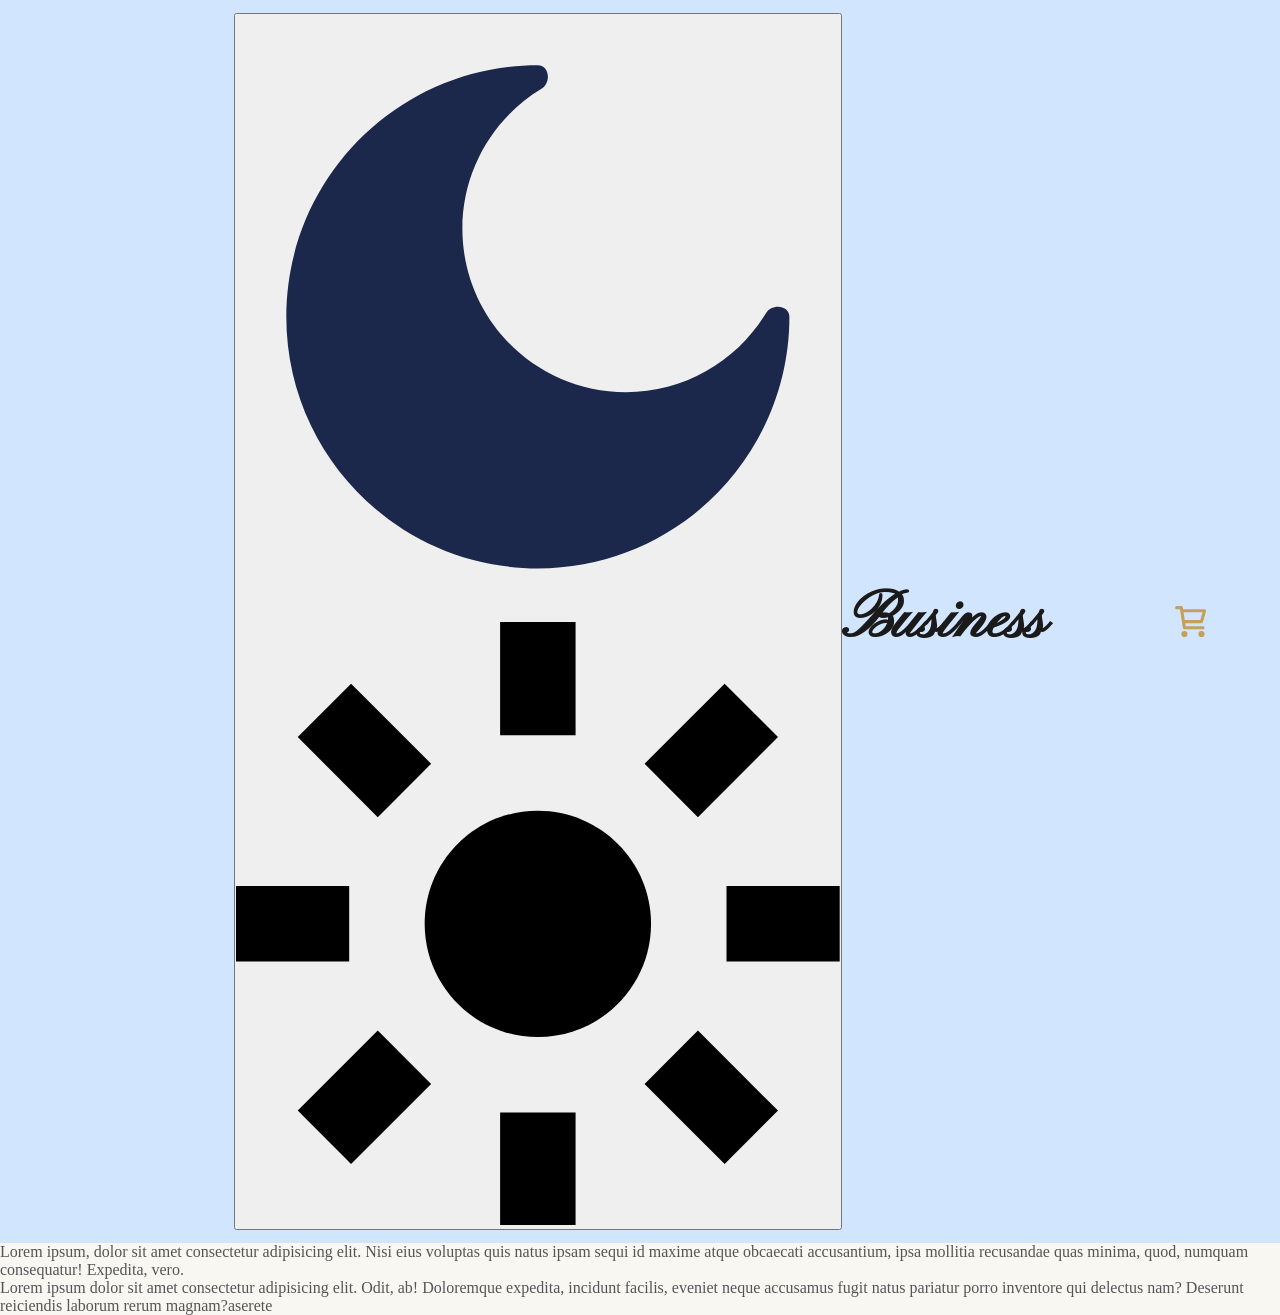
==== index.html @ 478d87ad "added dark theme buttton" ====
<!DOCTYPE html>
<html lang="en">
<head>
    <meta charset="UTF-8">
    <meta name="viewport" content="width=device-width, initial-scale=1.0">
    <link rel="preconnect" href="https://fonts.googleapis.com">
<link rel="preconnect" href="https://fonts.gstatic.com" crossorigin>
<link href="https://fonts.googleapis.com/css2?family=Pinyon+Script&display=swap" rel="stylesheet">
<link rel="preconnect" href="https://fonts.googleapis.com">
<link rel="preconnect" href="https://fonts.gstatic.com" crossorigin>
<link href="https://fonts.googleapis.com/css2?family=Montserrat:ital,wght@0,100..900;1,100..900&display=swap" rel="stylesheet">
    <link rel="stylesheet" href="style.css">
    <title>Document</title>
</head>
<body>
<div id="navbar">
    <button id="themeSwitch">

        <svg width="auto" height="auto" id="moon" viewBox="0 0 24 24" fill="none" xmlns="http://www.w3.org/2000/svg">
        <path d="M12 22C17.5228 22 22 17.5228 22 12C22 11.5373 21.3065 11.4608 21.0672 11.8568C19.9289 13.7406 17.8615 15 15.5 15C11.9101 15 9 12.0899 9 8.5C9 6.13845 10.2594 4.07105 12.1432 2.93276C12.5392 2.69347 12.4627 2 12 2C6.47715 2 2 6.47715 2 12C2 17.5228 6.47715 22 12 22Z" fill="#1C274C"/>
        </svg>

        <svg width="auto" height="auto" id="sun" viewBox="0 0 16 16" fill="none" xmlns="http://www.w3.org/2000/svg">
<path d="M7 3V0H9V3H7Z" fill="#000000"/>
<path d="M9 13V16H7V13H9Z" fill="#000000"/>
<path d="M11 8C11 9.65685 9.65685 11 8 11C6.34315 11 5 9.65685 5 8C5 6.34315 6.34315 5 8 5C9.65685 5 11 6.34315 11 8Z" fill="#000000"/>
<path d="M0 9H3V7H0V9Z" fill="#000000"/>
<path d="M16 7H13V9H16V7Z" fill="#000000"/>
<path d="M3.75735 5.17157L1.63603 3.05025L3.05025 1.63603L5.17157 3.75735L3.75735 5.17157Z" fill="#000000"/>
<path d="M12.2426 10.8284L14.364 12.9497L12.9497 14.364L10.8284 12.2426L12.2426 10.8284Z" fill="#000000"/>
<path d="M3.05025 14.364L5.17157 12.2426L3.75735 10.8284L1.63603 12.9498L3.05025 14.364Z" fill="#000000"/>
<path d="M12.9497 1.63604L10.8284 3.75736L12.2426 5.17158L14.364 3.05026L12.9497 1.63604Z" fill="#000000"/>
        </svg>

    </button>  
    <h1>Business</h1>
    <button id="cart">
        <svg width="auto" height="auto" viewBox="0 0 24 24" fill="none" xmlns="http://www.w3.org/2000/svg">
<path d="M6.29977 5H21L19 12H7.37671M20 16H8L6 3H3M9 20C9 20.5523 8.55228 21 8 21C7.44772 21 7 20.5523 7 20C7 19.4477 7.44772 19 8 19C8.55228 19 9 19.4477 9 20ZM20 20C20 20.5523 19.5523 21 19 21C18.4477 21 18 20.5523 18 20C18 19.4477 18.4477 19 19 19C19.5523 19 20 19.4477 20 20Z" stroke="#C5A059" stroke-width="2" stroke-linecap="round" stroke-linejoin="round" />
        </svg>
    </button>
</div>
Lorem ipsum, dolor sit amet consectetur adipisicing elit. Nisi eius voluptas quis natus ipsam sequi id maxime atque obcaecati accusantium, ipsa mollitia recusandae quas minima, quod, numquam consequatur! Expedita, vero.
<div class="card"></div>
Lorem ipsum dolor sit amet consectetur adipisicing elit. Odit, ab! Doloremque expedita, incidunt facilis, eveniet neque accusamus fugit natus pariatur porro inventore qui delectus nam? Deserunt reiciendis laborum rerum magnam?aserete
<!-- 
    

        #themeSwitch {
    height: fit-content;
    width: fit-content;
    max-height: fit-content;
    max-width: fit-content;
    border: none;
    cursor: pointer;
    border-radius: 50%;
    background-color: transparent;
    color: #c6c6c6;
    display: flex;
    justify-content: center;
    align-items: center;
    scale: 1;
    position: relative;
    left: 5px;
    top: 2%;
    -moz-user-select: none !important;
    user-select: none !important;
    -webkit-user-select: none !important;
    -ms-user-select: none !important; 
}

.moon {
    display: block;
    height: fit-content;
    width: fit-content;
    text-align: center;
    font-size: 40px;
    color: #cfcfcf;
    -moz-user-select: none !important;
    user-select: none !important;
    -webkit-user-select: none !important;
    -ms-user-select: none !important; 
}
.moon:hover {
    color: #fff;
}
.sun {
    display: none;
    font-size: 40px;
    color: #cfcfcf;
    -moz-user-select: none !important;
    user-select: none !important;
    -webkit-user-select: none !important;
    -ms-user-select: none !important; 
}
.sun:hover {
    color: white;
}

.darkTheme .moon {
    display: none;
}

.darkTheme .sun {
    display: block;
}


const themeSwitch = document.getElementById('themeSwitch');

let darkTheme = localStorage.getItem('darkTheme');

const enableDarkmode = () => {
    document.body.classList.add('darkTheme');
    localStorage.setItem('darkTheme', 'active');
}

const disableDarkmode = () => {
    document.body.classList.remove('darkTheme');
    localStorage.setItem('darkTheme', null);
    console.clear();
}

if (darkTheme === 'active') enableDarkmode();
        
        -->

</body>
<script src="script.js"></script>
</html>
---- style.css ----
* {
    margin: 0px;
    padding: 0px;
    color: var(--text-muted);
}

body {
    background-color: var(--bg-color);
}
:root {
  --bg-color: #F9F7F2;      
  --text-main: #1A1A1A;    
  --text-muted: #555555;   
  --accent-gold: #ffa600;  
  --border-light: #E0DED8; 
  --white: #FFFFFF;
  --accent-main: #d2e5ff;
}
.darkMode {
    --bg-color: #1a1a1a;
    --text-main: #f9f7f2;
    --text-muted: #e0ded8;
    --accent-main: #338bff;
}
#navbar {
    background-color: var(--accent-main);
    padding: 1%;
    display: flex;
    align-items: center;
    justify-content: center;
}
h1 {
    text-align: center;
    font-size: 4em;
    font-family: "Pinyon Script";
    color: var(--text-main);
}
#cart {
    height: 50px;
    width: 50px;
    border: none;
    border-radius: none;
    border-radius: 50%;
    padding: 0.5%;
    position: absolute;
    right: 5%;
    background-color: transparent;
}
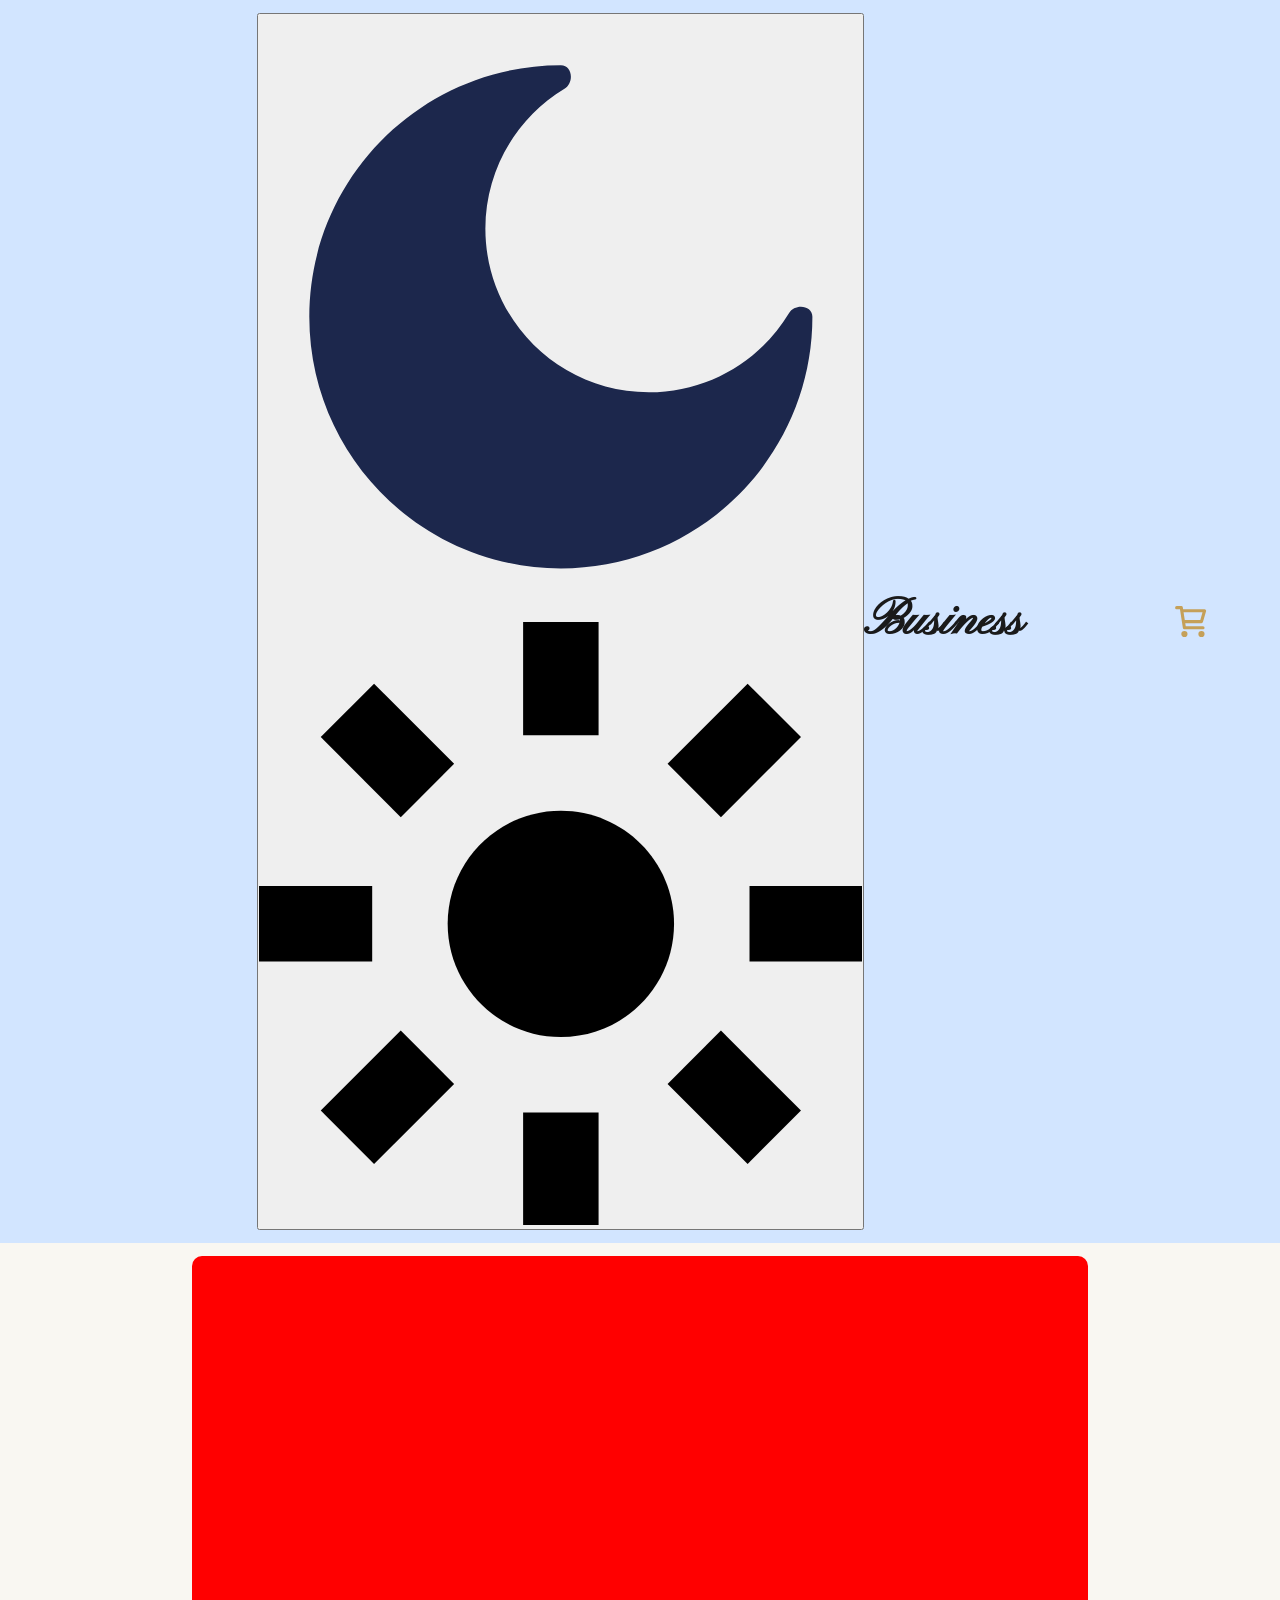
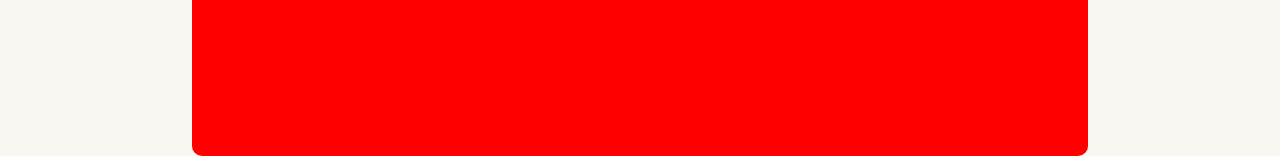
==== commit 02d64b6c: "added display box" ====
--- a/index.html
+++ b/index.html
@@ -40,9 +40,8 @@
         </svg>
     </button>
 </div>
-Lorem ipsum, dolor sit amet consectetur adipisicing elit. Nisi eius voluptas quis natus ipsam sequi id maxime atque obcaecati accusantium, ipsa mollitia recusandae quas minima, quod, numquam consequatur! Expedita, vero.
-<div class="card"></div>
-Lorem ipsum dolor sit amet consectetur adipisicing elit. Odit, ab! Doloremque expedita, incidunt facilis, eveniet neque accusamus fugit natus pariatur porro inventore qui delectus nam? Deserunt reiciendis laborum rerum magnam?aserete
+<div class="display"></div>
+
 <!-- 
     
 
--- a/style.css
+++ b/style.css
@@ -32,7 +32,7 @@
 }
 h1 {
     text-align: center;
-    font-size: 4em;
+    font-size: 50px;
     font-family: "Pinyon Script";
     color: var(--text-main);
 }
@@ -46,4 +46,12 @@
     position: absolute;
     right: 5%;
     background-color: transparent;
+}
+.display {
+    height: 500px;
+    width: 70%;
+    border-radius: 10px;
+    margin-left: 15%;
+    background-color: red;
+    margin-top: 1%;
 }
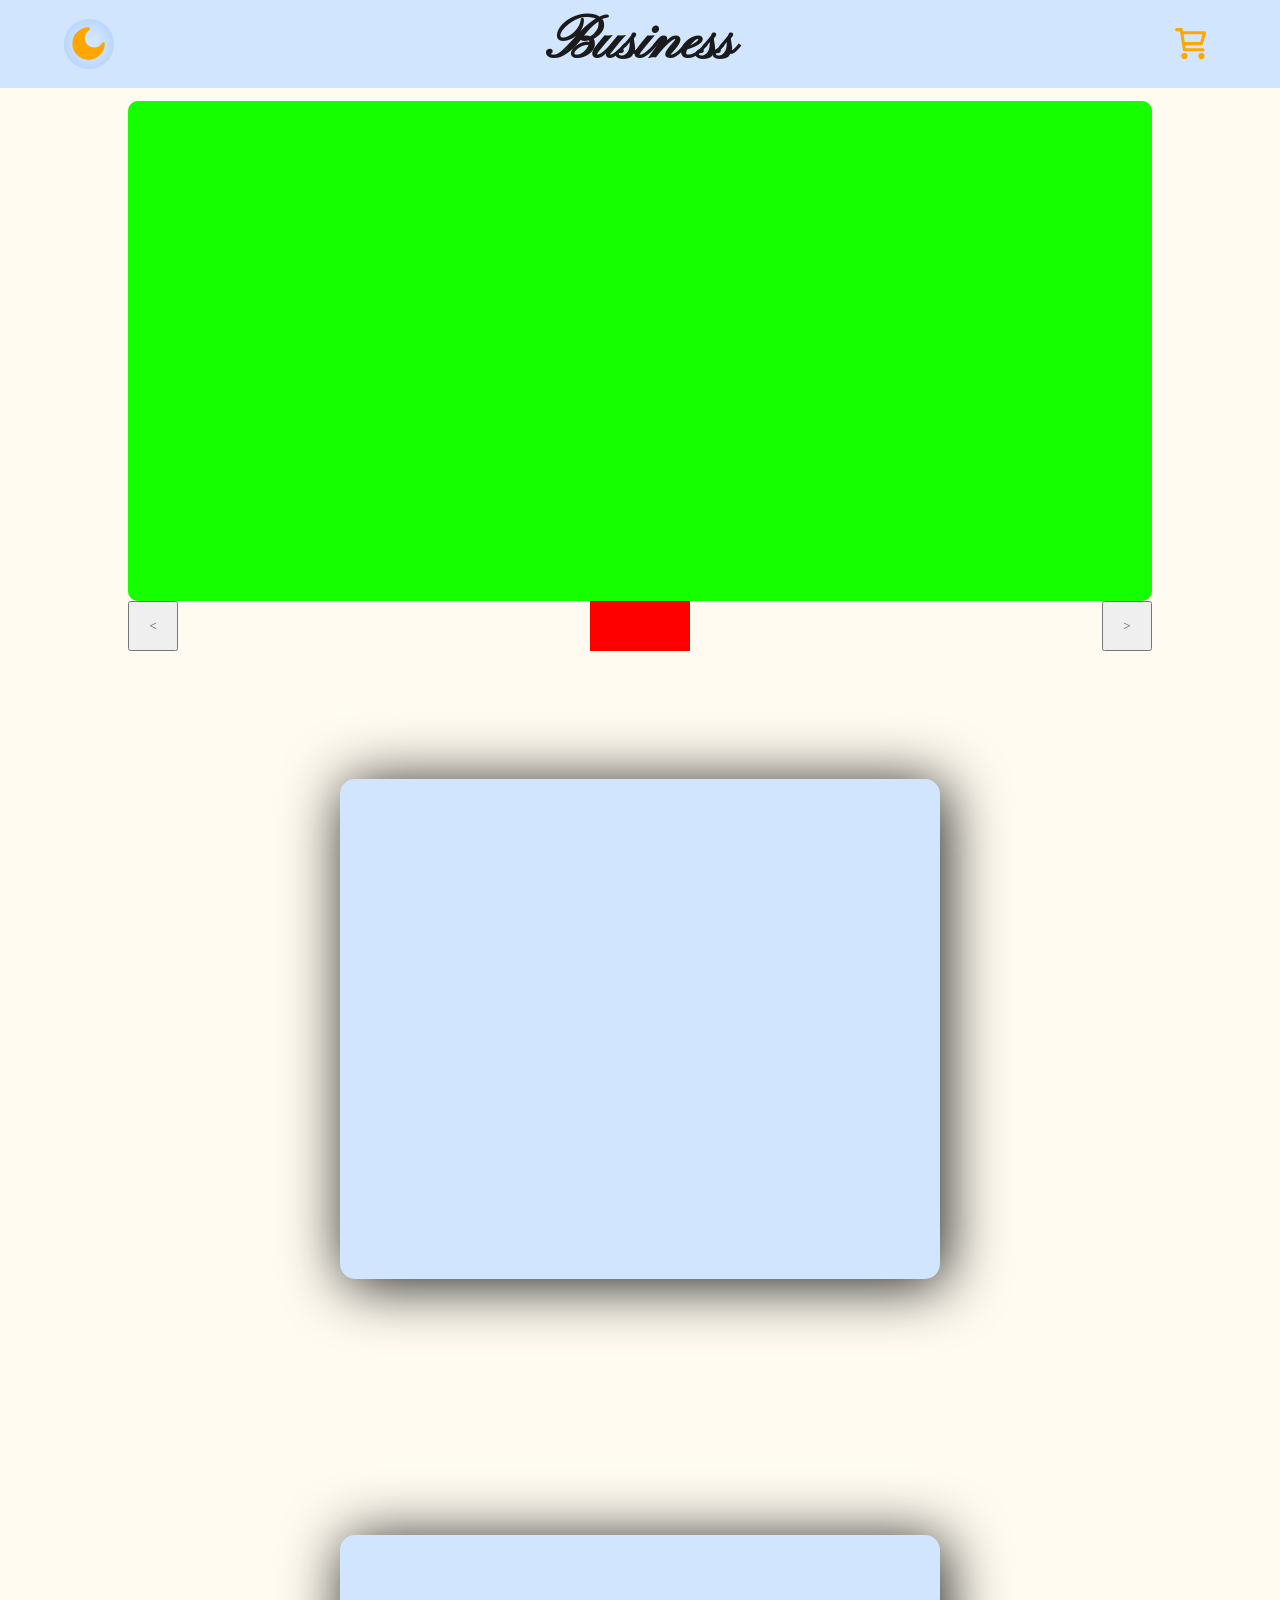
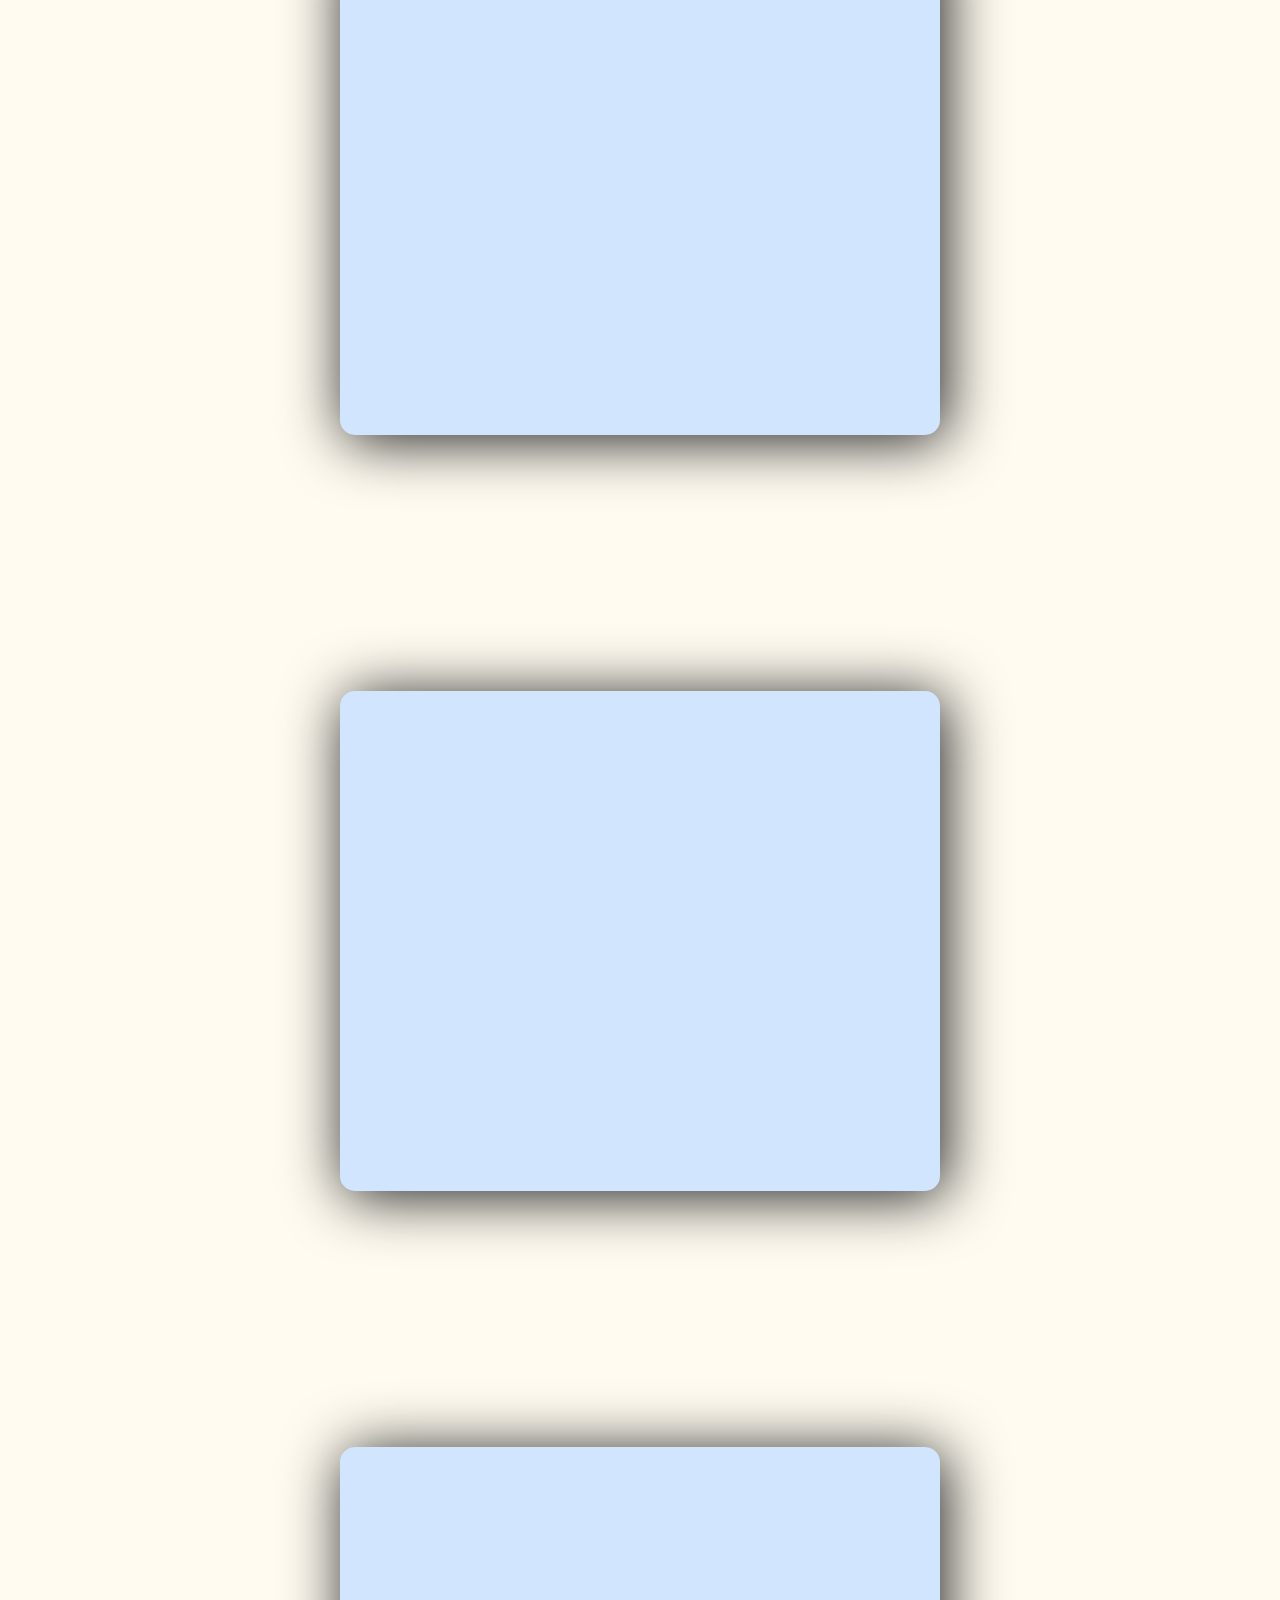
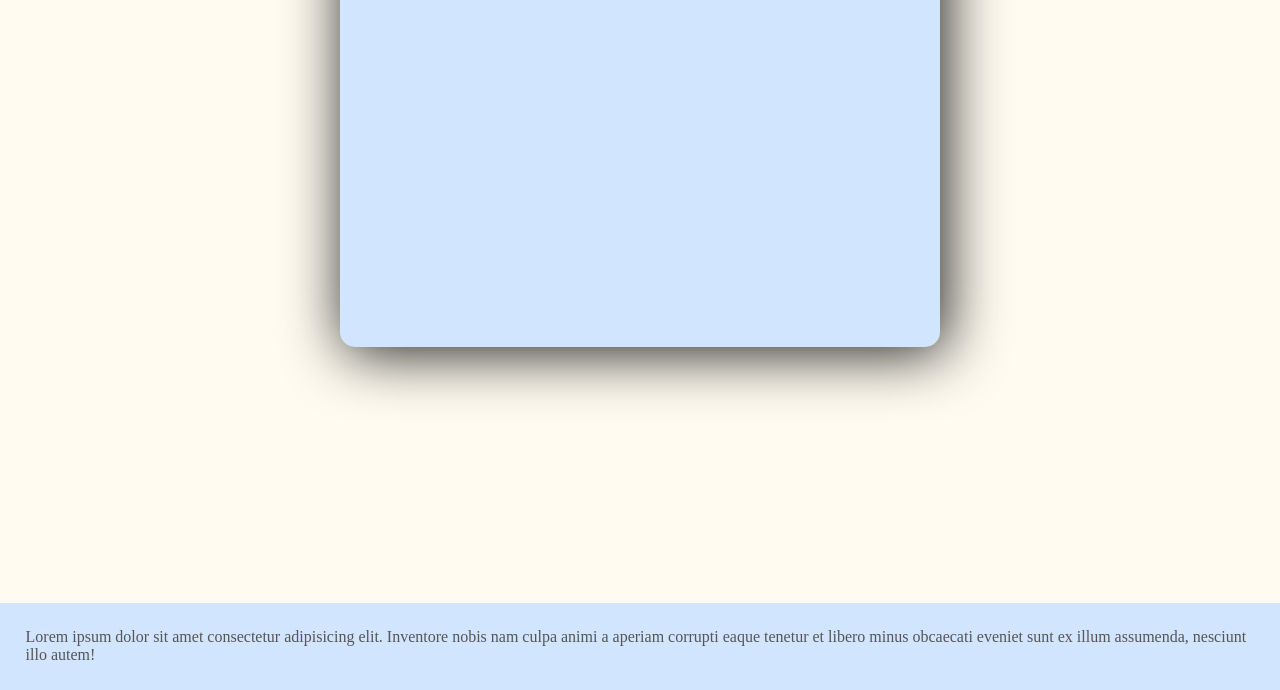
==== commit 1d2f7b47: "unfinished slider box" ====
--- a/index.html
+++ b/index.html
@@ -10,120 +10,57 @@
 <link rel="preconnect" href="https://fonts.gstatic.com" crossorigin>
 <link href="https://fonts.googleapis.com/css2?family=Montserrat:ital,wght@0,100..900;1,100..900&display=swap" rel="stylesheet">
     <link rel="stylesheet" href="style.css">
-    <title>Document</title>
+    <title>Document</title> 
 </head>
 <body>
 <div id="navbar">
     <button id="themeSwitch">
 
-        <svg width="auto" height="auto" id="moon" viewBox="0 0 24 24" fill="none" xmlns="http://www.w3.org/2000/svg">
-        <path d="M12 22C17.5228 22 22 17.5228 22 12C22 11.5373 21.3065 11.4608 21.0672 11.8568C19.9289 13.7406 17.8615 15 15.5 15C11.9101 15 9 12.0899 9 8.5C9 6.13845 10.2594 4.07105 12.1432 2.93276C12.5392 2.69347 12.4627 2 12 2C6.47715 2 2 6.47715 2 12C2 17.5228 6.47715 22 12 22Z" fill="#1C274C"/>
+        <svg width="auto" height="auto" id="moon" viewBox="0 0 24 24" fill="none" xmlns="http://www.w3.org/2000/svg" stroke="#ffa600">
+        <path d="M12 22C17.5228 22 22 17.5228 22 12C22 11.5373 21.3065 11.4608 21.0672 11.8568C19.9289 13.7406 17.8615 15 15.5 15C11.9101 15 9 12.0899 9 8.5C9 6.13845 10.2594 4.07105 12.1432 2.93276C12.5392 2.69347 12.4627 2 12 2C6.47715 2 2 6.47715 2 12C2 17.5228 6.47715 22 12 22Z" fill="#ffa600"/>
         </svg>
 
-        <svg width="auto" height="auto" id="sun" viewBox="0 0 16 16" fill="none" xmlns="http://www.w3.org/2000/svg">
-<path d="M7 3V0H9V3H7Z" fill="#000000"/>
-<path d="M9 13V16H7V13H9Z" fill="#000000"/>
-<path d="M11 8C11 9.65685 9.65685 11 8 11C6.34315 11 5 9.65685 5 8C5 6.34315 6.34315 5 8 5C9.65685 5 11 6.34315 11 8Z" fill="#000000"/>
-<path d="M0 9H3V7H0V9Z" fill="#000000"/>
-<path d="M16 7H13V9H16V7Z" fill="#000000"/>
-<path d="M3.75735 5.17157L1.63603 3.05025L3.05025 1.63603L5.17157 3.75735L3.75735 5.17157Z" fill="#000000"/>
-<path d="M12.2426 10.8284L14.364 12.9497L12.9497 14.364L10.8284 12.2426L12.2426 10.8284Z" fill="#000000"/>
-<path d="M3.05025 14.364L5.17157 12.2426L3.75735 10.8284L1.63603 12.9498L3.05025 14.364Z" fill="#000000"/>
-<path d="M12.9497 1.63604L10.8284 3.75736L12.2426 5.17158L14.364 3.05026L12.9497 1.63604Z" fill="#000000"/>
+        <svg width="auto" height="auto" id="sun" viewBox="0 0 16 16" fill="none" xmlns="http://www.w3.org/2000/svg" stroke="#ffa600"stroke-width="0" >
+<path d="M7 3V0H9V3H7Z" fill="#ffa600"/>
+<path d="M9 13V16H7V13H9Z" fill="#ffa600"/>
+<path d="M11 8C11 9.65685 9.65685 11 8 11C6.34315 11 5 9.65685 5 8C5 6.34315 6.34315 5 8 5C9.65685 5 11 6.34315 11 8Z" fill="#ffa600"/>
+<path d="M0 9H3V7H0V9Z" fill="#ffa600"/>
+<path d="M16 7H13V9H16V7Z" fill="#ffa600"/>
+<path d="M3.75735 5.17157L1.63603 3.05025L3.05025 1.63603L5.17157 3.75735L3.75735 5.17157Z" fill="#ffa600"/>
+<path d="M12.2426 10.8284L14.364 12.9497L12.9497 14.364L10.8284 12.2426L12.2426 10.8284Z" fill="#ffa600"/>
+<path d="M3.05025 14.364L5.17157 12.2426L3.75735 10.8284L1.63603 12.9498L3.05025 14.364Z" fill="#ffa600"/>
+<path d="M12.9497 1.63604L10.8284 3.75736L12.2426 5.17158L14.364 3.05026L12.9497 1.63604Z" fill="#ffa600"/>
         </svg>
 
     </button>  
     <h1>Business</h1>
     <button id="cart">
         <svg width="auto" height="auto" viewBox="0 0 24 24" fill="none" xmlns="http://www.w3.org/2000/svg">
-<path d="M6.29977 5H21L19 12H7.37671M20 16H8L6 3H3M9 20C9 20.5523 8.55228 21 8 21C7.44772 21 7 20.5523 7 20C7 19.4477 7.44772 19 8 19C8.55228 19 9 19.4477 9 20ZM20 20C20 20.5523 19.5523 21 19 21C18.4477 21 18 20.5523 18 20C18 19.4477 18.4477 19 19 19C19.5523 19 20 19.4477 20 20Z" stroke="#C5A059" stroke-width="2" stroke-linecap="round" stroke-linejoin="round" />
+<path d="M6.29977 5H21L19 12H7.37671M20 16H8L6 3H3M9 20C9 20.5523 8.55228 21 8 21C7.44772 21 7 20.5523 7 20C7 19.4477 7.44772 19 8 19C8.55228 19 9 19.4477 9 20ZM20 20C20 20.5523 19.5523 21 19 21C18.4477 21 18 20.5523 18 20C18 19.4477 18.4477 19 19 19C19.5523 19 20 19.4477 20 20Z" stroke="#ffa600" stroke-width="2" stroke-linecap="round" stroke-linejoin="round" />
         </svg>
     </button>
 </div>
-<div class="display"></div>
-
-<!-- 
-    
-
-        #themeSwitch {
-    height: fit-content;
-    width: fit-content;
-    max-height: fit-content;
-    max-width: fit-content;
-    border: none;
-    cursor: pointer;
-    border-radius: 50%;
-    background-color: transparent;
-    color: #c6c6c6;
-    display: flex;
-    justify-content: center;
-    align-items: center;
-    scale: 1;
-    position: relative;
-    left: 5px;
-    top: 2%;
-    -moz-user-select: none !important;
-    user-select: none !important;
-    -webkit-user-select: none !important;
-    -ms-user-select: none !important; 
-}
-
-.moon {
-    display: block;
-    height: fit-content;
-    width: fit-content;
-    text-align: center;
-    font-size: 40px;
-    color: #cfcfcf;
-    -moz-user-select: none !important;
-    user-select: none !important;
-    -webkit-user-select: none !important;
-    -ms-user-select: none !important; 
-}
-.moon:hover {
-    color: #fff;
-}
-.sun {
-    display: none;
-    font-size: 40px;
-    color: #cfcfcf;
-    -moz-user-select: none !important;
-    user-select: none !important;
-    -webkit-user-select: none !important;
-    -ms-user-select: none !important; 
-}
-.sun:hover {
-    color: white;
-}
-
-.darkTheme .moon {
-    display: none;
-}
-
-.darkTheme .sun {
-    display: block;
-}
-
-
-const themeSwitch = document.getElementById('themeSwitch');
-
-let darkTheme = localStorage.getItem('darkTheme');
-
-const enableDarkmode = () => {
-    document.body.classList.add('darkTheme');
-    localStorage.setItem('darkTheme', 'active');
-}
-
-const disableDarkmode = () => {
-    document.body.classList.remove('darkTheme');
-    localStorage.setItem('darkTheme', null);
-    console.clear();
-}
-
-if (darkTheme === 'active') enableDarkmode();
-        
-        -->
-
+<div class="display">
+    <div class="img"></div>
+    <div class="img"></div>
+    <div class="img"></div>
+    <div class="img"></div>
+</div>
+<div id="displayControls">
+    <button id="left"><</button>
+    <div id="pageNo"></div>
+    <button id="right">></button>
+</div>
+<button class="scrollToTopButton" aria-label="Scroll to top">
+    <p id="toplogo">&#8593;</p>
+</button>
+<div class="card"></div>
+<div class="card"></div>
+<div class="card"></div>
+<div class="card"></div>
+<footer>
+    Lorem ipsum dolor sit amet consectetur adipisicing elit. Inventore nobis nam culpa animi a aperiam corrupti eaque tenetur et libero minus obcaecati eveniet sunt ex illum assumenda, nesciunt illo autem!
+</footer>
 </body>
 <script src="script.js"></script>
 </html>
--- a/style.css
+++ b/style.css
@@ -3,13 +3,24 @@
     margin: 0px;
     padding: 0px;
     color: var(--text-muted);
+    transition: all 0.3s;
+    font-family: "Montserrat";
+    scroll-behavior: smooth;
 }
 
 body {
     background-color: var(--bg-color);
 }
+@font-face {
+    font-family: "Montserrat";
+    src: url('fonts/Montserrat.ttf') format("truetype");
+}
+@font-face {
+    font-family: "PinyonScript";
+    src: url('fonts/PinyonScript.ttf') format("truetype");
+}
 :root {
-  --bg-color: #F9F7F2;      
+  --bg-color: #fffbf0;      
   --text-main: #1A1A1A;    
   --text-muted: #555555;   
   --accent-gold: #ffa600;  
@@ -17,7 +28,7 @@
   --white: #FFFFFF;
   --accent-main: #d2e5ff;
 }
-.darkMode {
+.darkTheme {
     --bg-color: #1a1a1a;
     --text-main: #f9f7f2;
     --text-muted: #e0ded8;
@@ -25,14 +36,14 @@
 }
 #navbar {
     background-color: var(--accent-main);
-    padding: 1%;
+    padding: 0.5%;
     display: flex;
     align-items: center;
     justify-content: center;
 }
 h1 {
     text-align: center;
-    font-size: 50px;
+    font-size: 60px;
     font-family: "Pinyon Script";
     color: var(--text-main);
 }
@@ -47,11 +58,167 @@
     right: 5%;
     background-color: transparent;
 }
+
+
+
+#themeSwitch {
+    height: 50px;
+    width: 50px;
+    border: none;
+    cursor: pointer;
+    border-radius: 50%;
+    display: flex;
+    justify-content: center;
+    align-items: center;
+    background-color:transparent;
+    position: absolute;
+    left: 5%;
+    padding: 0.5%;
+    box-shadow: 1px 1px 15px #b4d3ff inset, -1px -1px 15px #b4d3ff inset;
+}
+.darkTheme #themeSwitch {
+        box-shadow: none;
+}
+#moon {
+    display: block;
+}
+#sun {
+    display: none;
+}
+#sun:hover {
+    color: white;
+}
+
+.darkTheme #moon {
+    display: none;
+}
+
+.darkTheme #sun {
+    display: block;
+}
+
+.scrollToTopButton {
+    position: fixed;
+    bottom: 20px;
+    right: 30px;
+    height: fit-content;
+    width: 40px;
+    background-color: rgb(32, 0, 97);
+    text-align: center;
+    opacity: 0;
+    pointer-events: none;
+    transition: 0.4s;
+    z-index: 300;
+    transform: scale(1);
+    font-size: 30px;
+    font-family: "RobotoMono";
+    user-select: none !important;
+    border: none;
+}
+
+#toplogo {
+    color: #fff;
+    font-family: "RobotoMono";
+    font-size: 30px;
+    cursor: pointer;
+    user-select: none !important;
+}
+
+.scrollToTopButton:active {
+    transition: 0.2s;
+    background-color: rgb(23, 2, 74);  
+    transform: scale(0.97);
+}
+.scrollToTopButton:hover {
+    transition: 0.3s;
+    background-color: rgb(47, 0, 86);
+    transform: scale(1.2);
+    border: none;
+}
+
+.scrollToTopButton.visible {
+    pointer-events: auto;
+    opacity: 1;
+}
+
+footer {
+    background-color:  var(--accent-main);
+    position: static;
+    bottom: 0%;
+    padding: 2%;
+    margin: 0%;
+}
+
+.card {
+    height: 500px;
+    width: 600px;
+    background-color: var(--accent-main);
+    border-radius: 15px;
+    margin-left: calc(50% - 300px);
+    box-shadow: 5px 5px 60px #1A1A1A;
+    margin-bottom: 20%;
+    margin-top: 10%;
+}
+.darkTheme .card {
+    box-shadow: 5px 5px 60px #939393;
+}
+
+
+
+
+
+
+
+
+
+
+
 .display {
     height: 500px;
-    width: 70%;
+    width: 80%;
     border-radius: 10px;
-    margin-left: 15%;
+    background-color: rgb(255, 165, 165);
+    margin-top: 1%;
+    margin-left: 10%;
+    overflow: hidden;
+    display: flex;
+}
+.img {
+    flex: 0 0 100%;
+    height: 100%;
+    width: 100%;
+    background-color: rgb(101, 101, 255);
+}
+.img:nth-child(1){
     background-color: red;
-    margin-top: 1%;
+}
+.img:nth-child(2){
+    background-color: rgb(21, 255, 0);
+}
+.img:nth-child(3){
+    background-color: rgb(255, 238, 0);
+}
+.img:nth-child(4){
+    background-color: rgb(195, 0, 255);
+}
+.left {
+    transform: translateX(-100%);
+}
+.right {
+    transform: translateX(100%);
+}
+#displayControls {
+    width: 80%;
+    margin-left: 10%;
+    height: 50px;
+    display: flex;
+    justify-content: space-between;
+}
+#displayControls button {
+    width: 50px;
+}
+#pageNo {
+    background-color: red;
+    width: 100px;
+    height: 100%;
 }
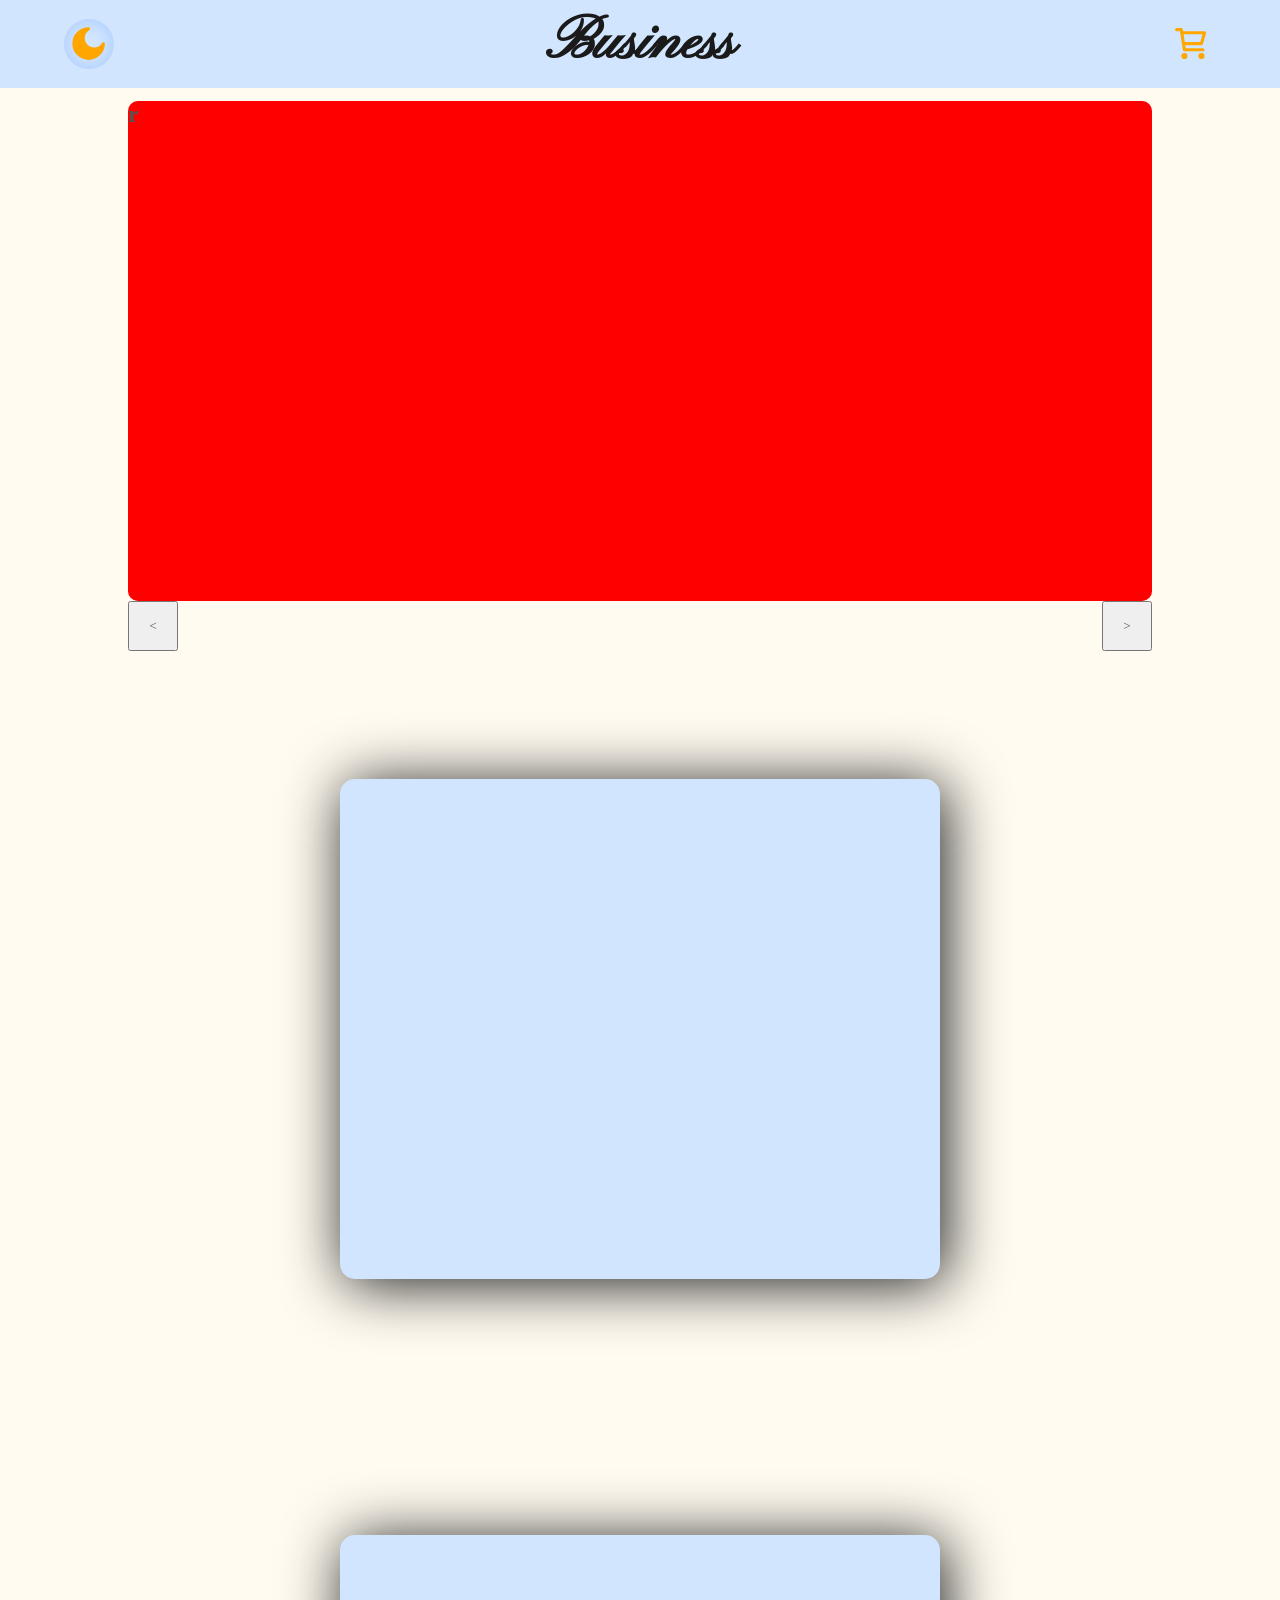
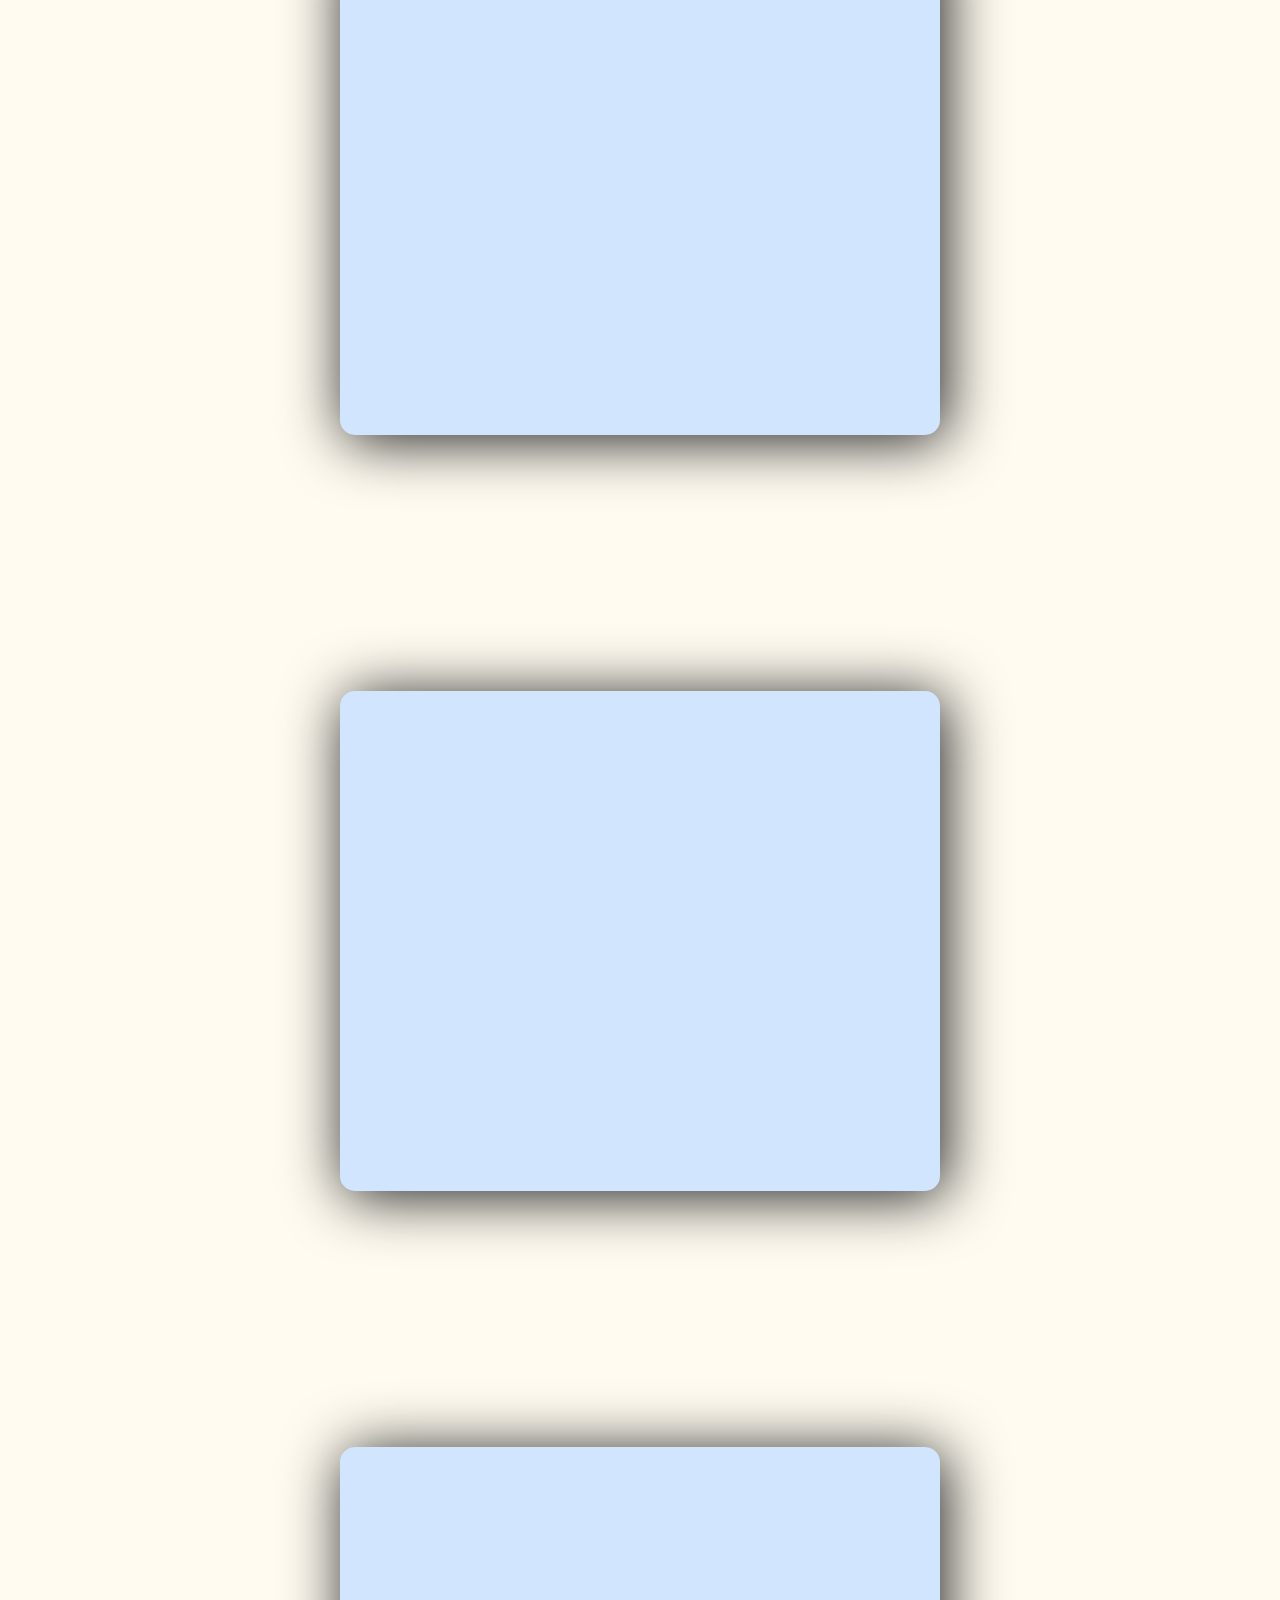
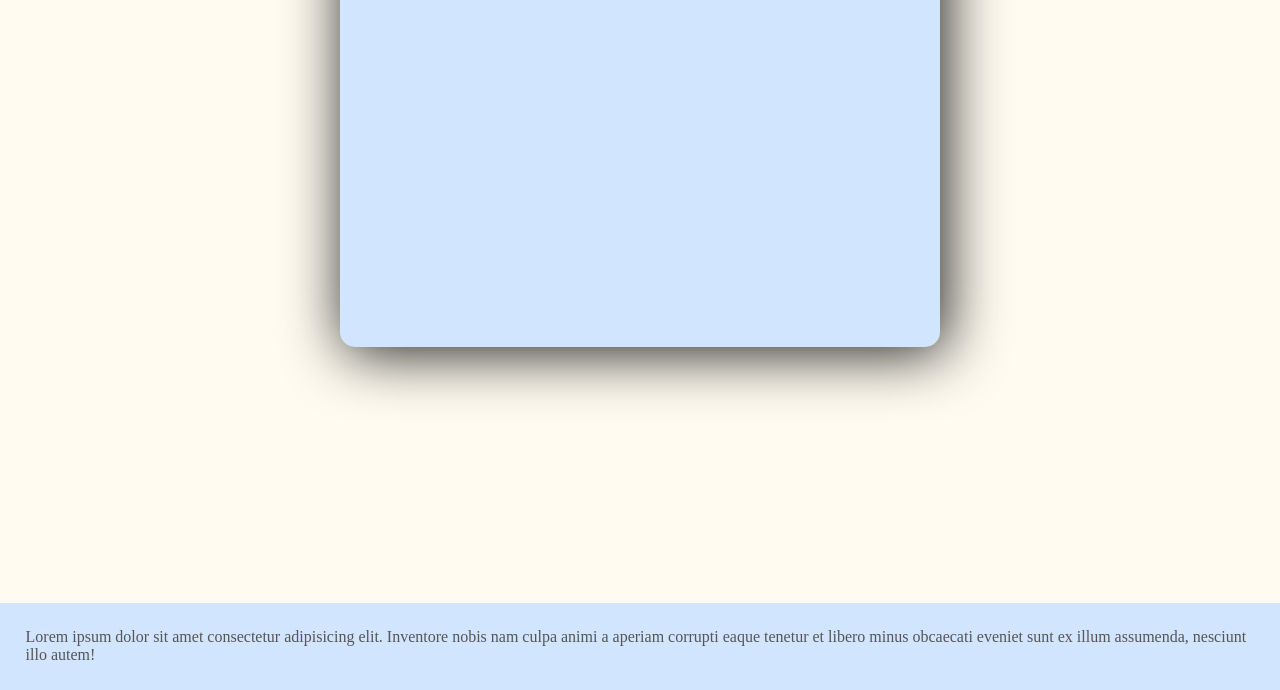
==== commit bceed15a: "before sleep commit" ====
--- a/index.html
+++ b/index.html
@@ -41,14 +41,13 @@
     </button>
 </div>
 <div class="display">
-    <div class="img"></div>
-    <div class="img"></div>
-    <div class="img"></div>
-    <div class="img"></div>
+    <div class="img"><h2>r</h2></div>
+    <div class="img"><h2>y</h2></div>
+    <div class="img"><h2>u</h2></div>
+    <div class="img"><h2>l</h2></div>
 </div>
 <div id="displayControls">
     <button id="left"><</button>
-    <div id="pageNo"></div>
     <button id="right">></button>
 </div>
 <button class="scrollToTopButton" aria-label="Scroll to top">
--- a/style.css
+++ b/style.css
@@ -188,6 +188,7 @@
     height: 100%;
     width: 100%;
     background-color: rgb(101, 101, 255);
+    animation: slide 10s ease-in-out infinite;
 }
 .img:nth-child(1){
     background-color: red;
@@ -221,4 +222,30 @@
     background-color: red;
     width: 100px;
     height: 100%;
+}
+@keyframes slide {
+    0% {
+        transform: translateX(0%);
+    }
+    25% {
+        transform: translateX(-100%);
+    }
+    45%{
+        transform: translateX(-100%);
+    }
+    50% {
+        transform: translateX(-200%);
+    }
+    70%{
+        transform: translateX(-200%);
+    }
+    75% {
+        transform: translateX(-300%);
+    }
+    99% {
+        transform: translateX(-300%);
+    }
+    100% {
+        transform: translateX(0%);
+    }
 }
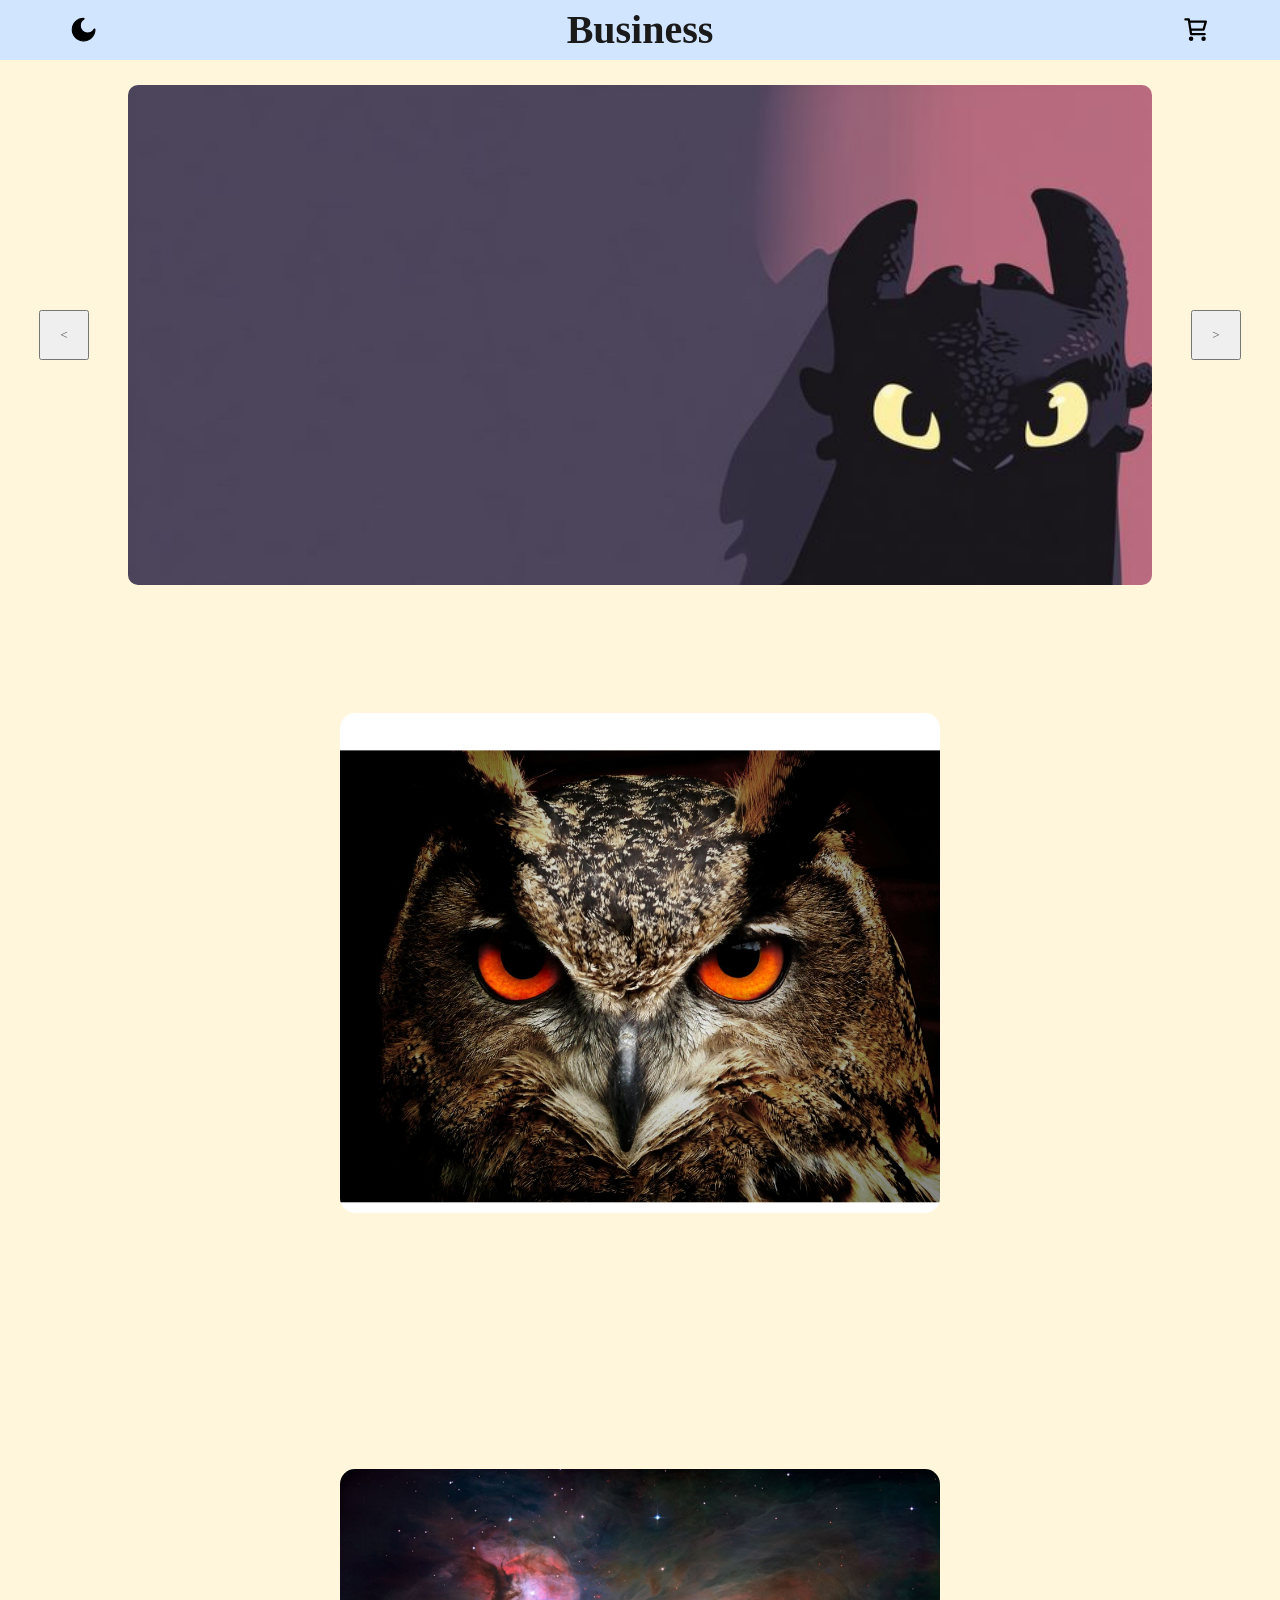
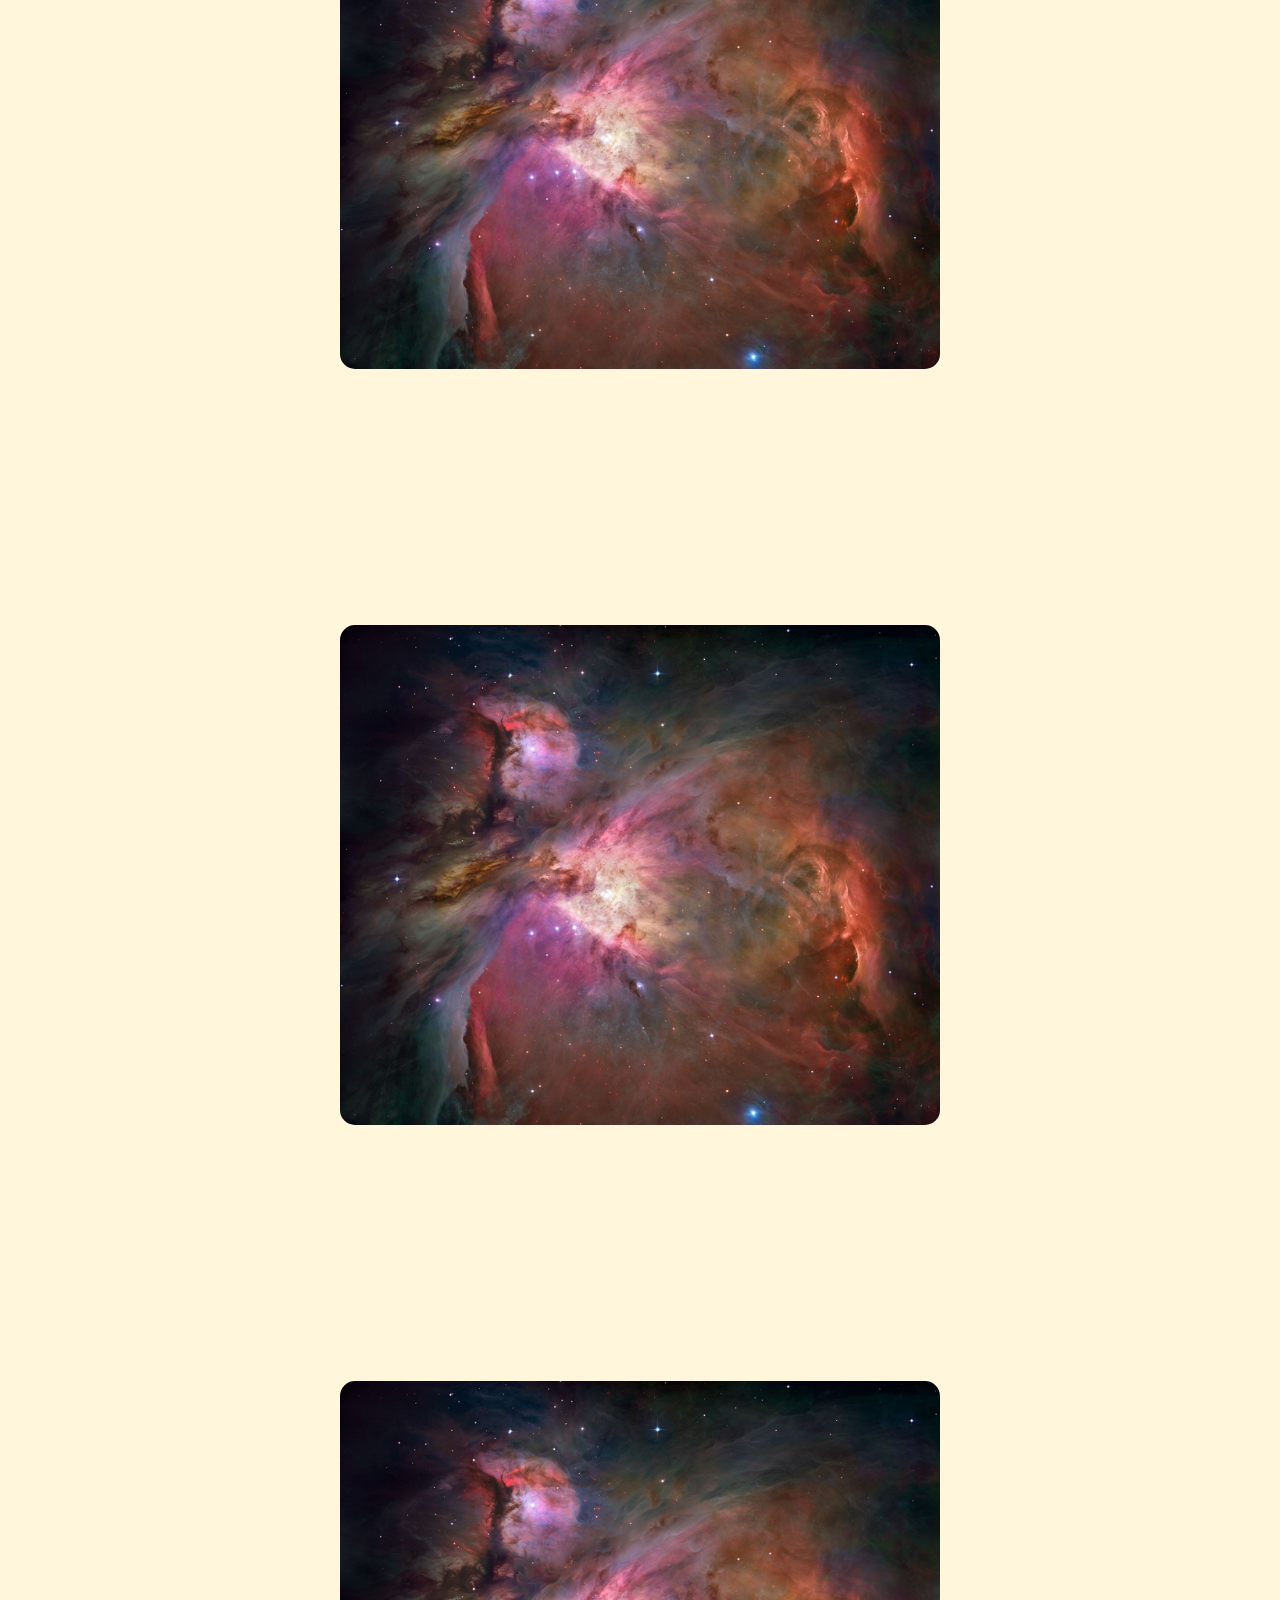
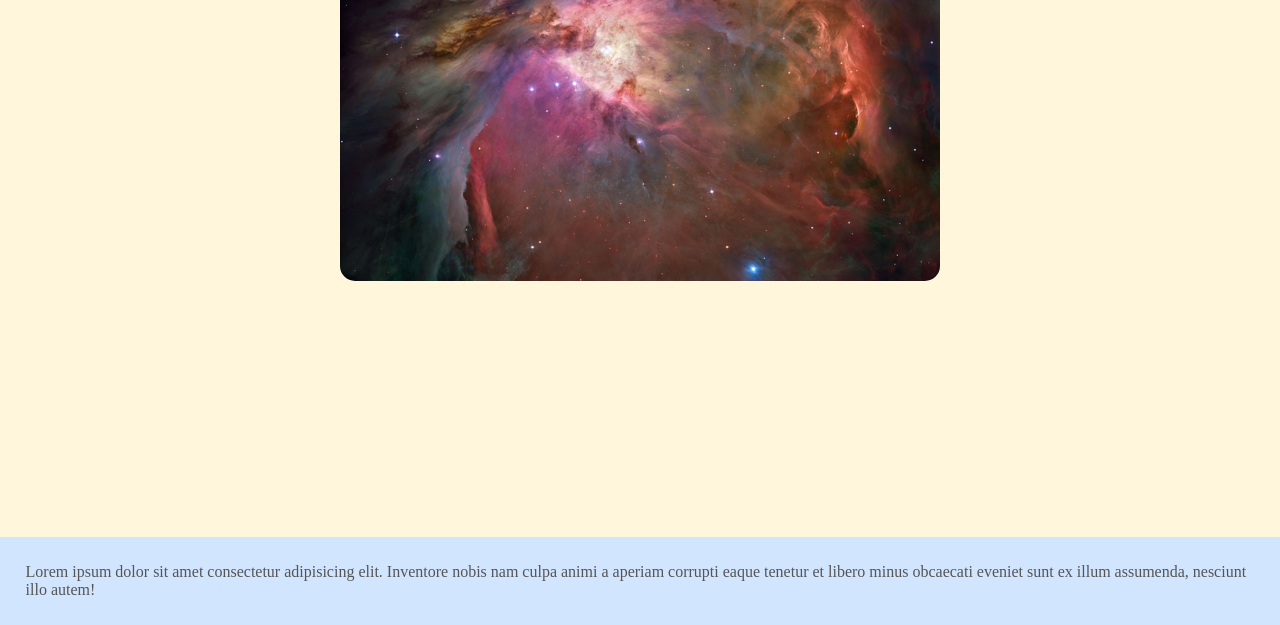
==== commit c6561241: "fixed slider logic" ====
--- a/index.html
+++ b/index.html
@@ -3,12 +3,6 @@
 <head>
     <meta charset="UTF-8">
     <meta name="viewport" content="width=device-width, initial-scale=1.0">
-    <link rel="preconnect" href="https://fonts.googleapis.com">
-<link rel="preconnect" href="https://fonts.gstatic.com" crossorigin>
-<link href="https://fonts.googleapis.com/css2?family=Pinyon+Script&display=swap" rel="stylesheet">
-<link rel="preconnect" href="https://fonts.googleapis.com">
-<link rel="preconnect" href="https://fonts.gstatic.com" crossorigin>
-<link href="https://fonts.googleapis.com/css2?family=Montserrat:ital,wght@0,100..900;1,100..900&display=swap" rel="stylesheet">
     <link rel="stylesheet" href="style.css">
     <title>Document</title> 
 </head>
@@ -16,39 +10,42 @@
 <div id="navbar">
     <button id="themeSwitch">
 
-        <svg width="auto" height="auto" id="moon" viewBox="0 0 24 24" fill="none" xmlns="http://www.w3.org/2000/svg" stroke="#ffa600">
-        <path d="M12 22C17.5228 22 22 17.5228 22 12C22 11.5373 21.3065 11.4608 21.0672 11.8568C19.9289 13.7406 17.8615 15 15.5 15C11.9101 15 9 12.0899 9 8.5C9 6.13845 10.2594 4.07105 12.1432 2.93276C12.5392 2.69347 12.4627 2 12 2C6.47715 2 2 6.47715 2 12C2 17.5228 6.47715 22 12 22Z" fill="#ffa600"/>
+        <svg width="auto" height="auto" id="moon" viewBox="0 0 24 24" fill="none" xmlns="http://www.w3.org/2000/svg" stroke="var(--black)">
+        <path d="M12 22C17.5228 22 22 17.5228 22 12C22 11.5373 21.3065 11.4608 21.0672 11.8568C19.9289 13.7406 17.8615 15 15.5 15C11.9101 15 9 12.0899 9 8.5C9 6.13845 10.2594 4.07105 12.1432 2.93276C12.5392 2.69347 12.4627 2 12 2C6.47715 2 2 6.47715 2 12C2 17.5228 6.47715 22 12 22Z" fill="var(--black)"/>
         </svg>
 
-        <svg width="auto" height="auto" id="sun" viewBox="0 0 16 16" fill="none" xmlns="http://www.w3.org/2000/svg" stroke="#ffa600"stroke-width="0" >
-<path d="M7 3V0H9V3H7Z" fill="#ffa600"/>
-<path d="M9 13V16H7V13H9Z" fill="#ffa600"/>
-<path d="M11 8C11 9.65685 9.65685 11 8 11C6.34315 11 5 9.65685 5 8C5 6.34315 6.34315 5 8 5C9.65685 5 11 6.34315 11 8Z" fill="#ffa600"/>
-<path d="M0 9H3V7H0V9Z" fill="#ffa600"/>
-<path d="M16 7H13V9H16V7Z" fill="#ffa600"/>
-<path d="M3.75735 5.17157L1.63603 3.05025L3.05025 1.63603L5.17157 3.75735L3.75735 5.17157Z" fill="#ffa600"/>
-<path d="M12.2426 10.8284L14.364 12.9497L12.9497 14.364L10.8284 12.2426L12.2426 10.8284Z" fill="#ffa600"/>
-<path d="M3.05025 14.364L5.17157 12.2426L3.75735 10.8284L1.63603 12.9498L3.05025 14.364Z" fill="#ffa600"/>
-<path d="M12.9497 1.63604L10.8284 3.75736L12.2426 5.17158L14.364 3.05026L12.9497 1.63604Z" fill="#ffa600"/>
+        <svg width="auto" height="auto" id="sun" viewBox="0 0 16 16" fill="none" xmlns="http://www.w3.org/2000/svg" stroke="var(--black)"stroke-width="0" >
+            <path d="M7 3V0H9V3H7Z" fill="var(--black)"/>
+            <path d="M9 13V16H7V13H9Z" fill="var(--black)"/>
+            <path d="M11 8C11 9.65685 9.65685 11 8 11C6.34315 11 5 9.65685 5 8C5 6.34315 6.34315 5 8 5C9.65685 5 11 6.34315 11 8Z" fill="var(--black)"/>
+            <path d="M0 9H3V7H0V9Z" fill="var(--black)"/>    
+            <path d="M16 7H13V9H16V7Z" fill="var(--black)"/>
+            <path d="M3.75735 5.17157L1.63603 3.05025L3.05025 1.63603L5.17157 3.75735L3.75735 5.17157Z" fill="var(--black)"/>
+            <path d="M12.2426 10.8284L14.364 12.9497L12.9497 14.364L10.8284 12.2426L12.2426 10.8284Z" fill="var(--black)"/>
+            <path d="M3.05025 14.364L5.17157 12.2426L3.75735 10.8284L1.63603 12.9498L3.05025 14.364Z" fill="var(--black)"/>
+            <path d="M12.9497 1.63604L10.8284 3.75736L12.2426 5.17158L14.364 3.05026L12.9497 1.63604Z" fill="var(--black)"/>
         </svg>
 
     </button>  
     <h1>Business</h1>
     <button id="cart">
         <svg width="auto" height="auto" viewBox="0 0 24 24" fill="none" xmlns="http://www.w3.org/2000/svg">
-<path d="M6.29977 5H21L19 12H7.37671M20 16H8L6 3H3M9 20C9 20.5523 8.55228 21 8 21C7.44772 21 7 20.5523 7 20C7 19.4477 7.44772 19 8 19C8.55228 19 9 19.4477 9 20ZM20 20C20 20.5523 19.5523 21 19 21C18.4477 21 18 20.5523 18 20C18 19.4477 18.4477 19 19 19C19.5523 19 20 19.4477 20 20Z" stroke="#ffa600" stroke-width="2" stroke-linecap="round" stroke-linejoin="round" />
+            <path d="M6.29977 5H21L19 12H7.37671M20 16H8L6 3H3M9 20C9 20.5523 8.55228 21 8 21C7.44772 21 7 20.5523 7 20C7 19.4477 7.44772 19 8 19C8.55228 19 9 19.4477 9 20ZM20 20C20 20.5523 19.5523 21 19 21C18.4477 21 18 20.5523 18 20C18 19.4477 18.4477 19 19 19C19.5523 19 20 19.4477 20 20Z" stroke="var(--black)" stroke-width="2" stroke-linecap="round" stroke-linejoin="round" />
         </svg>
     </button>
 </div>
+<div id="box">
+    <button id="left"><</button>
 <div class="display">
-    <div class="img"><h2>r</h2></div>
-    <div class="img"><h2>y</h2></div>
-    <div class="img"><h2>u</h2></div>
-    <div class="img"><h2>l</h2></div>
+    <div class="img"></div>
+    <div class="img"></div>
+    <div class="img"></div>
+    <div class="img"></div>
 </div>
-<div id="displayControls">
-    <button id="left"><</button>
-    <button id="right">></button>
+<button id="right">></button>
+</div>
+    
+    
 </div>
 <button class="scrollToTopButton" aria-label="Scroll to top">
     <p id="toplogo">&#8593;</p>
--- a/style.css
+++ b/style.css
@@ -20,19 +20,22 @@
     src: url('fonts/PinyonScript.ttf') format("truetype");
 }
 :root {
-  --bg-color: #fffbf0;      
+  --bg-color: #fff6dc;      
   --text-main: #1A1A1A;    
   --text-muted: #555555;   
   --accent-gold: #ffa600;  
   --border-light: #E0DED8; 
   --white: #FFFFFF;
   --accent-main: #d2e5ff;
+  --black: #000;
 }
 .darkTheme {
     --bg-color: #1a1a1a;
     --text-main: #f9f7f2;
     --text-muted: #e0ded8;
     --accent-main: #338bff;
+    --white: #000;
+    --black: #ffffff;
 }
 #navbar {
     background-color: var(--accent-main);
@@ -43,13 +46,13 @@
 }
 h1 {
     text-align: center;
-    font-size: 60px;
+    font-size: 40px;
     font-family: "Pinyon Script";
     color: var(--text-main);
 }
 #cart {
-    height: 50px;
-    width: 50px;
+    height: 40px;
+    width: 40px;
     border: none;
     border-radius: none;
     border-radius: 50%;
@@ -62,8 +65,8 @@
 
 
 #themeSwitch {
-    height: 50px;
-    width: 50px;
+    height: 40px;
+    width: 40px;
     border: none;
     cursor: pointer;
     border-radius: 50%;
@@ -74,7 +77,6 @@
     position: absolute;
     left: 5%;
     padding: 0.5%;
-    box-shadow: 1px 1px 15px #b4d3ff inset, -1px -1px 15px #b4d3ff inset;
 }
 .darkTheme #themeSwitch {
         box-shadow: none;
@@ -152,17 +154,42 @@
 .card {
     height: 500px;
     width: 600px;
-    background-color: var(--accent-main);
+    /* background-color: var(--white); */
     border-radius: 15px;
     margin-left: calc(50% - 300px);
-    box-shadow: 5px 5px 60px #1A1A1A;
     margin-bottom: 20%;
     margin-top: 10%;
-}
-.darkTheme .card {
-    box-shadow: 5px 5px 60px #939393;
-}
-
+    opacity: 0;
+    transform: translateY(80px); /* Slightly down and smaller */
+    transition: all 0.8s;
+    background-image: url("STScI-01EVT7X0BR54ZWDP1AG2DA54RA.jpg");
+    background-size: cover;
+}
+
+
+/* 1. The starting state (Hidden) */
+
+/* 2. The finished state (Visible) */
+.card.active {
+    opacity: 1;
+    transform: translateY(0) scale(1); /* Back to normal position/size */
+}
+
+
+.card:nth-child(1) {
+    background-image: url('Mr. Bean.jpeg');
+}
+.card:nth-child(2) {
+    background-image: url("STScI-01EVT7X0BR54ZWDP1AG2DA54RA.jpg");
+}
+
+.card:nth-child(3) {
+    background-image: url("abstract-chess-pieces-digital-art-style.jpg");
+}
+
+.card:nth-child(4) {
+    background-image: url("pexels-pixabay-86596.jpg");
+}
 
 
 
@@ -178,8 +205,8 @@
     width: 80%;
     border-radius: 10px;
     background-color: rgb(255, 165, 165);
-    margin-top: 1%;
-    margin-left: 10%;
+    /* margin-top: 1%;
+    margin-left: 10%; */
     overflow: hidden;
     display: flex;
 }
@@ -188,25 +215,19 @@
     height: 100%;
     width: 100%;
     background-color: rgb(101, 101, 255);
-    animation: slide 10s ease-in-out infinite;
+    background-size: cover;
 }
 .img:nth-child(1){
-    background-color: red;
+    background-image: url("4k Desktop Wallpapers Pc.jpg");
 }
 .img:nth-child(2){
-    background-color: rgb(21, 255, 0);
+    background-image: url("Don Williams.jpg");
 }
 .img:nth-child(3){
-    background-color: rgb(255, 238, 0);
+    background-image: url("STScI-01EVT7X0BR54ZWDP1AG2DA54RA.jpg");
 }
 .img:nth-child(4){
-    background-color: rgb(195, 0, 255);
-}
-.left {
-    transform: translateX(-100%);
-}
-.right {
-    transform: translateX(100%);
+    background-image: url("pexels-pixabay-86596.jpg");
 }
 #displayControls {
     width: 80%;
@@ -218,34 +239,19 @@
 #displayControls button {
     width: 50px;
 }
-#pageNo {
-    background-color: red;
-    width: 100px;
-    height: 100%;
-}
-@keyframes slide {
-    0% {
-        transform: translateX(0%);
-    }
-    25% {
-        transform: translateX(-100%);
-    }
-    45%{
-        transform: translateX(-100%);
-    }
-    50% {
-        transform: translateX(-200%);
-    }
-    70%{
-        transform: translateX(-200%);
-    }
-    75% {
-        transform: translateX(-300%);
-    }
-    99% {
-        transform: translateX(-300%);
-    }
-    100% {
-        transform: translateX(0%);
-    }
+#box {
+    width: 100%;
+    display: flex;
+    justify-content: space-evenly;
+    align-items: center;
+    margin-top: 2%;
+}
+#left {
+    display: inline;
+    height: 50px;
+    width: 50px;
+}
+#right{
+    height: 50px;
+    width: 50px;
 }
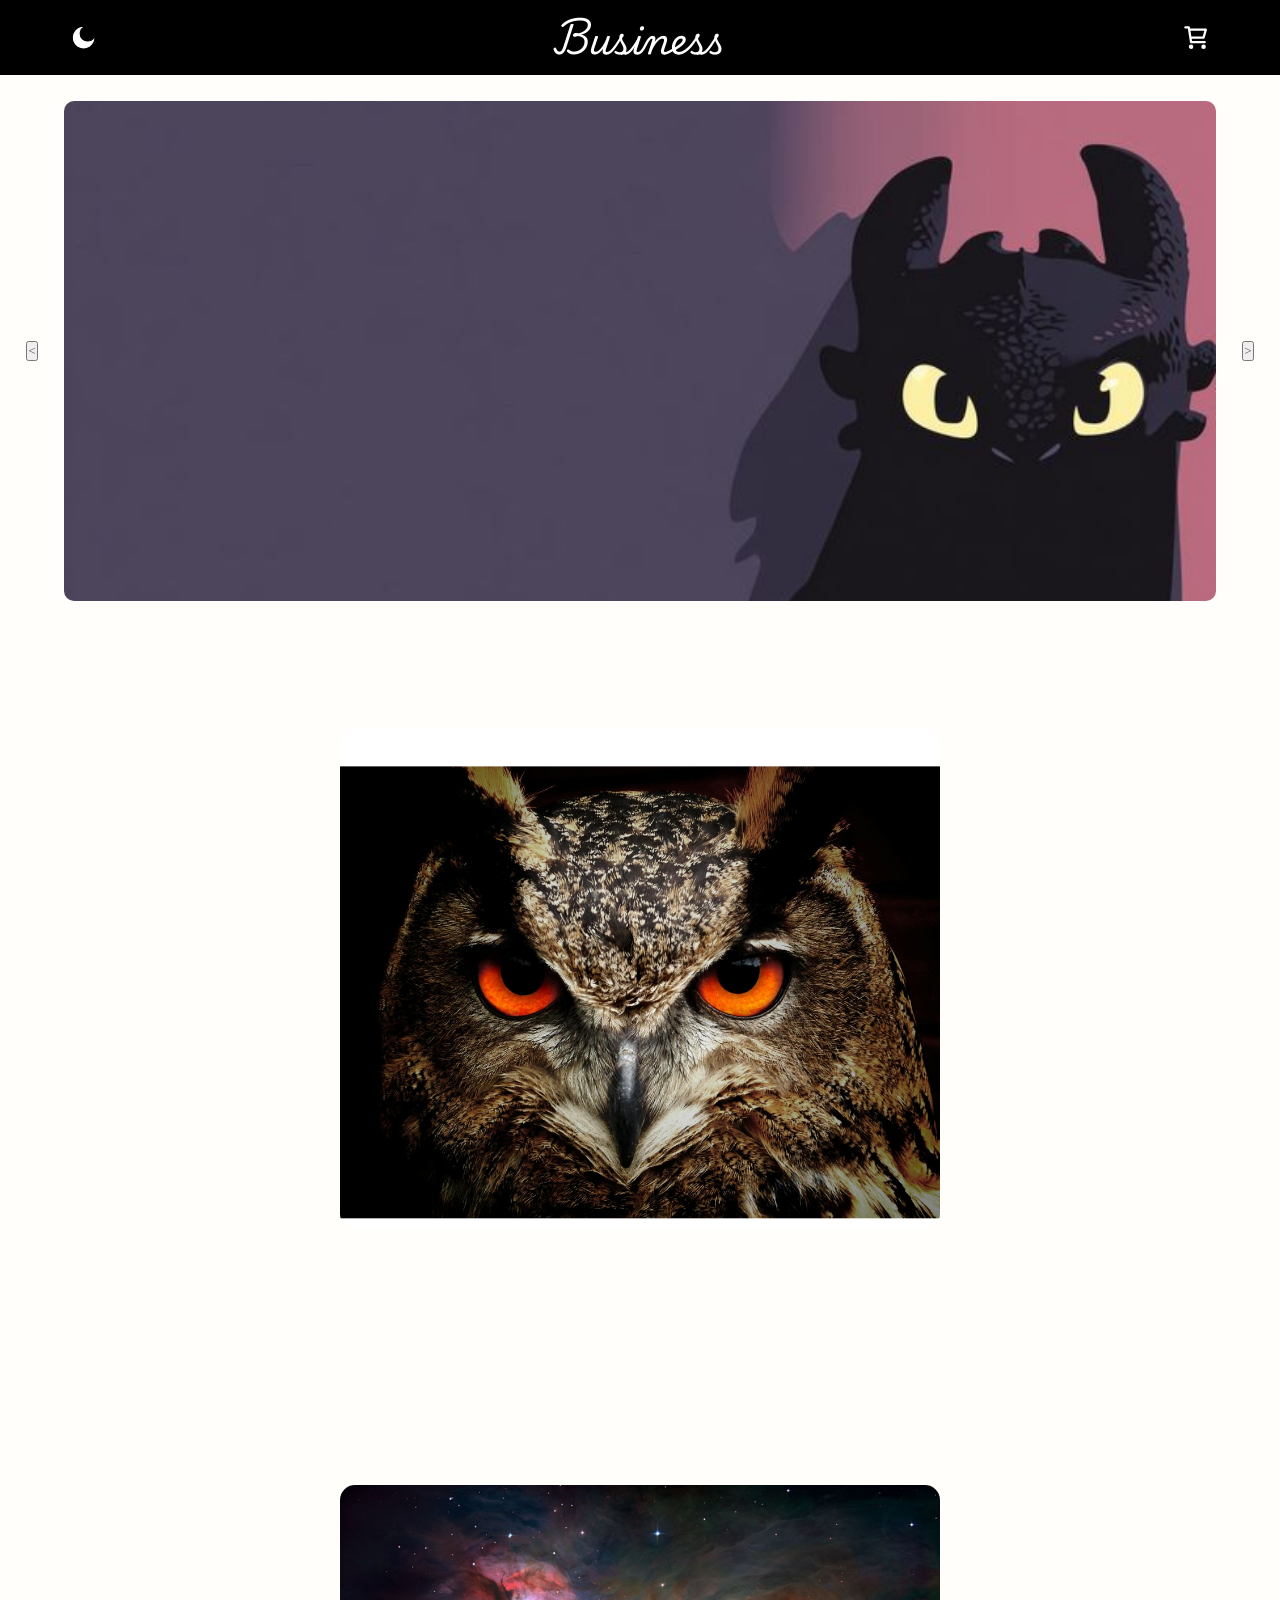
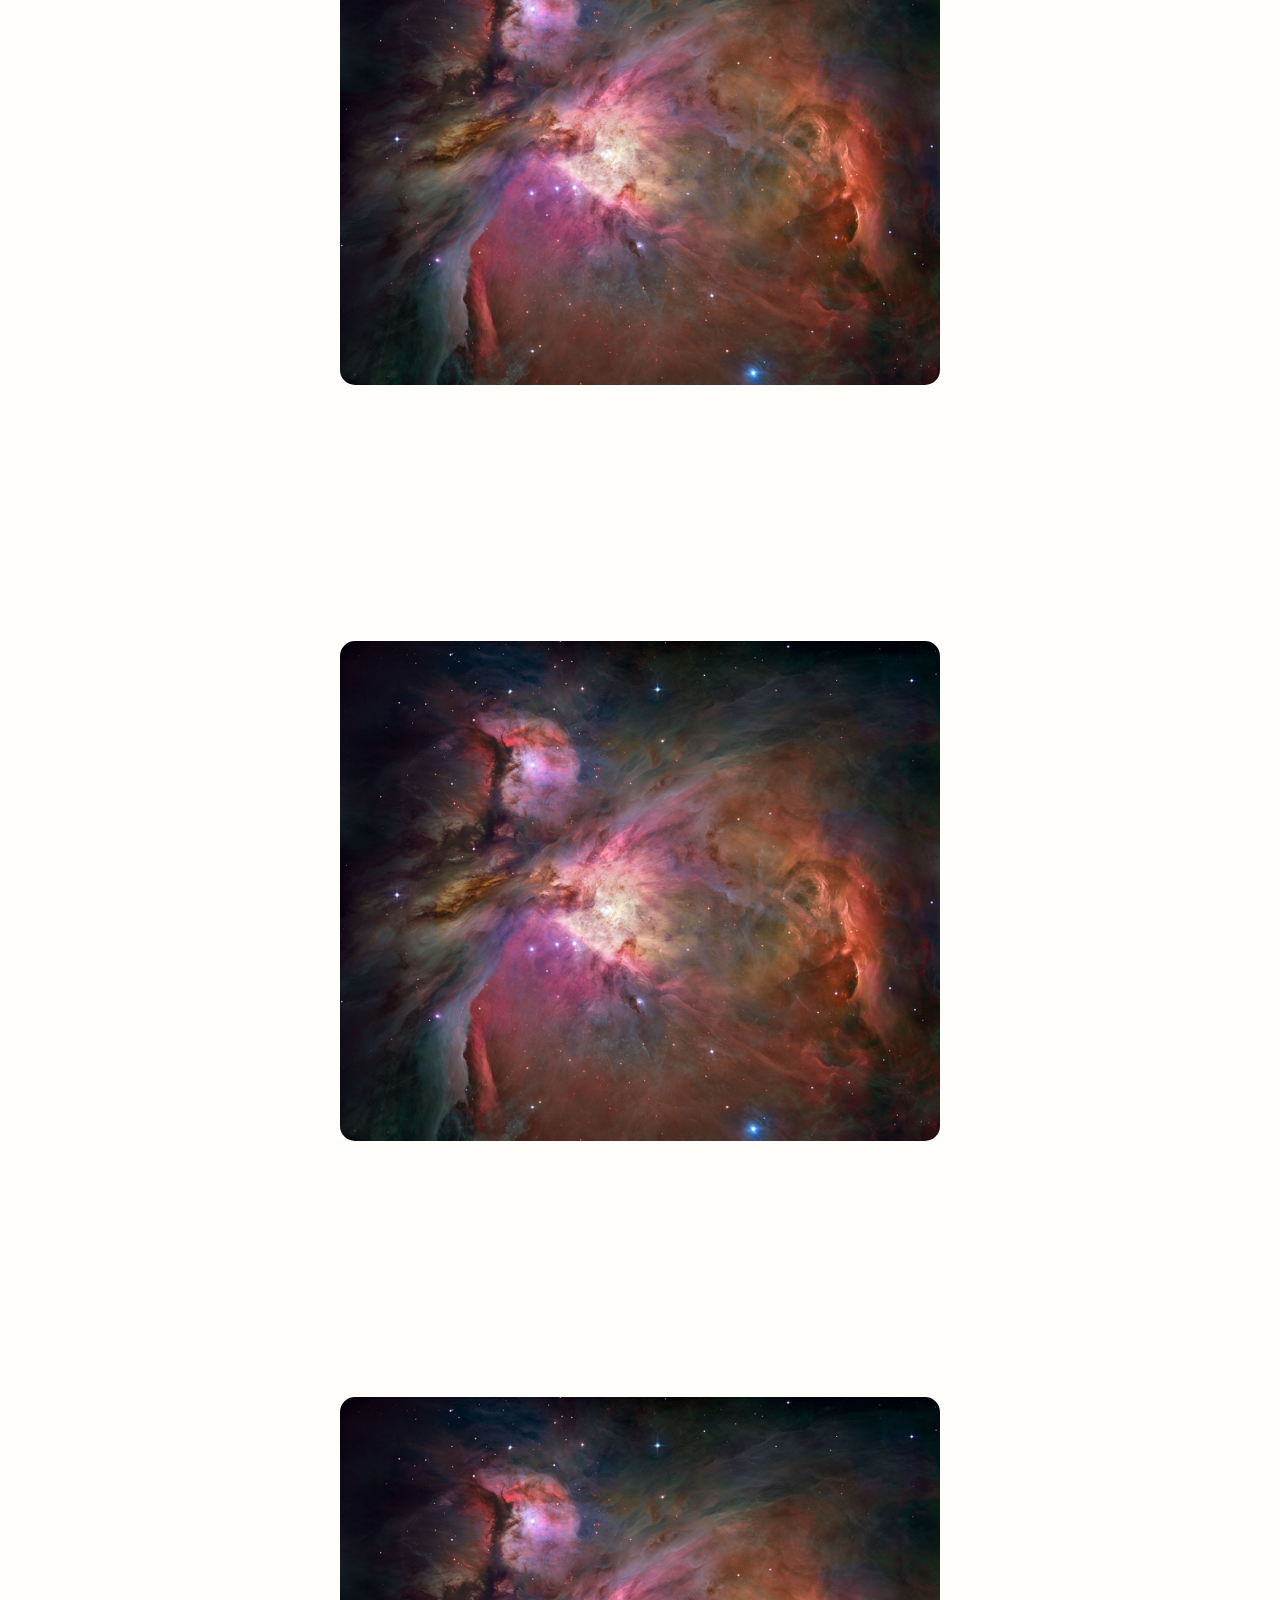
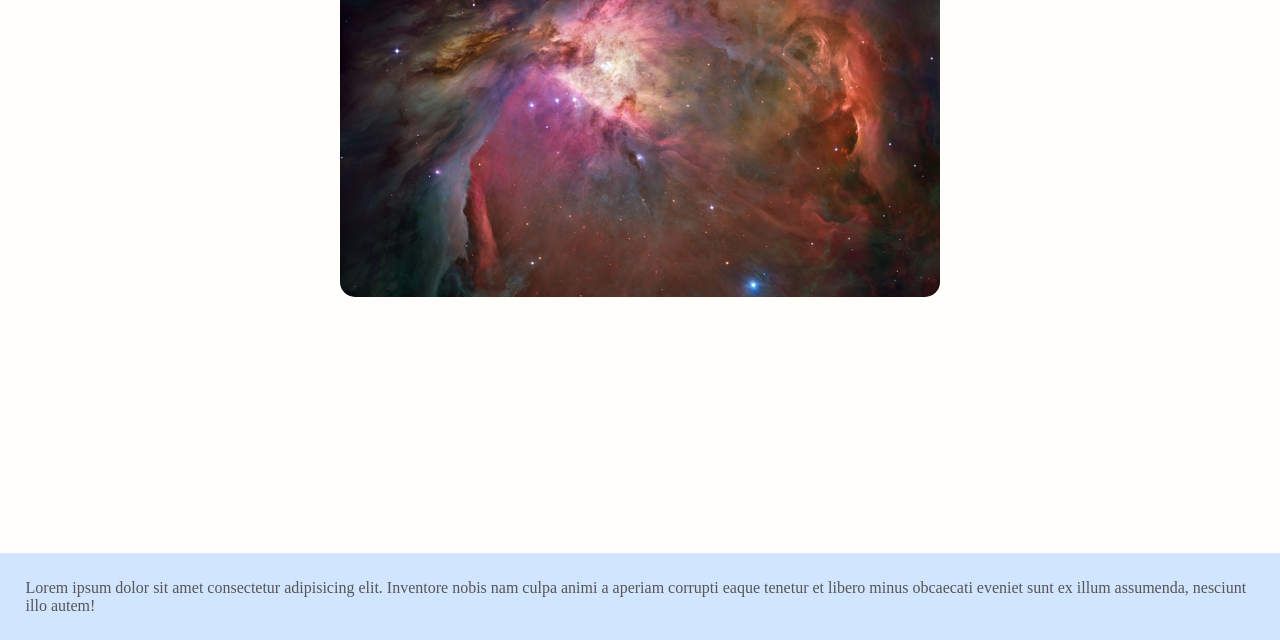
==== commit efaaa027: "Code organized and cleaned" ====
--- a/index.html
+++ b/index.html
@@ -11,26 +11,26 @@
     <button id="themeSwitch">
 
         <svg width="auto" height="auto" id="moon" viewBox="0 0 24 24" fill="none" xmlns="http://www.w3.org/2000/svg" stroke="var(--black)">
-        <path d="M12 22C17.5228 22 22 17.5228 22 12C22 11.5373 21.3065 11.4608 21.0672 11.8568C19.9289 13.7406 17.8615 15 15.5 15C11.9101 15 9 12.0899 9 8.5C9 6.13845 10.2594 4.07105 12.1432 2.93276C12.5392 2.69347 12.4627 2 12 2C6.47715 2 2 6.47715 2 12C2 17.5228 6.47715 22 12 22Z" fill="var(--black)"/>
+        <path d="M12 22C17.5228 22 22 17.5228 22 12C22 11.5373 21.3065 11.4608 21.0672 11.8568C19.9289 13.7406 17.8615 15 15.5 15C11.9101 15 9 12.0899 9 8.5C9 6.13845 10.2594 4.07105 12.1432 2.93276C12.5392 2.69347 12.4627 2 12 2C6.47715 2 2 6.47715 2 12C2 17.5228 6.47715 22 12 22Z" fill="#fff"/>
         </svg>
 
         <svg width="auto" height="auto" id="sun" viewBox="0 0 16 16" fill="none" xmlns="http://www.w3.org/2000/svg" stroke="var(--black)"stroke-width="0" >
-            <path d="M7 3V0H9V3H7Z" fill="var(--black)"/>
-            <path d="M9 13V16H7V13H9Z" fill="var(--black)"/>
-            <path d="M11 8C11 9.65685 9.65685 11 8 11C6.34315 11 5 9.65685 5 8C5 6.34315 6.34315 5 8 5C9.65685 5 11 6.34315 11 8Z" fill="var(--black)"/>
-            <path d="M0 9H3V7H0V9Z" fill="var(--black)"/>    
-            <path d="M16 7H13V9H16V7Z" fill="var(--black)"/>
-            <path d="M3.75735 5.17157L1.63603 3.05025L3.05025 1.63603L5.17157 3.75735L3.75735 5.17157Z" fill="var(--black)"/>
-            <path d="M12.2426 10.8284L14.364 12.9497L12.9497 14.364L10.8284 12.2426L12.2426 10.8284Z" fill="var(--black)"/>
-            <path d="M3.05025 14.364L5.17157 12.2426L3.75735 10.8284L1.63603 12.9498L3.05025 14.364Z" fill="var(--black)"/>
-            <path d="M12.9497 1.63604L10.8284 3.75736L12.2426 5.17158L14.364 3.05026L12.9497 1.63604Z" fill="var(--black)"/>
+            <path d="M7 3V0H9V3H7Z" fill="#fff"/>
+            <path d="M9 13V16H7V13H9Z" fill="#fff"/>
+            <path d="M11 8C11 9.65685 9.65685 11 8 11C6.34315 11 5 9.65685 5 8C5 6.34315 6.34315 5 8 5C9.65685 5 11 6.34315 11 8Z" fill="#fff"/>
+            <path d="M0 9H3V7H0V9Z" fill="#fff"/>    
+            <path d="M16 7H13V9H16V7Z" fill="#fff"/>
+            <path d="M3.75735 5.17157L1.63603 3.05025L3.05025 1.63603L5.17157 3.75735L3.75735 5.17157Z" fill="#fff"/>
+            <path d="M12.2426 10.8284L14.364 12.9497L12.9497 14.364L10.8284 12.2426L12.2426 10.8284Z" fill="#fff"/>
+            <path d="M3.05025 14.364L5.17157 12.2426L3.75735 10.8284L1.63603 12.9498L3.05025 14.364Z" fill="#fff"/>
+            <path d="M12.9497 1.63604L10.8284 3.75736L12.2426 5.17158L14.364 3.05026L12.9497 1.63604Z" fill="#fff"/>
         </svg>
 
     </button>  
     <h1>Business</h1>
     <button id="cart">
         <svg width="auto" height="auto" viewBox="0 0 24 24" fill="none" xmlns="http://www.w3.org/2000/svg">
-            <path d="M6.29977 5H21L19 12H7.37671M20 16H8L6 3H3M9 20C9 20.5523 8.55228 21 8 21C7.44772 21 7 20.5523 7 20C7 19.4477 7.44772 19 8 19C8.55228 19 9 19.4477 9 20ZM20 20C20 20.5523 19.5523 21 19 21C18.4477 21 18 20.5523 18 20C18 19.4477 18.4477 19 19 19C19.5523 19 20 19.4477 20 20Z" stroke="var(--black)" stroke-width="2" stroke-linecap="round" stroke-linejoin="round" />
+            <path d="M6.29977 5H21L19 12H7.37671M20 16H8L6 3H3M9 20C9 20.5523 8.55228 21 8 21C7.44772 21 7 20.5523 7 20C7 19.4477 7.44772 19 8 19C8.55228 19 9 19.4477 9 20ZM20 20C20 20.5523 19.5523 21 19 21C18.4477 21 18 20.5523 18 20C18 19.4477 18.4477 19 19 19C19.5523 19 20 19.4477 20 20Z" stroke="#fff" stroke-width="2" stroke-linecap="round" stroke-linejoin="round" />
         </svg>
     </button>
 </div>
@@ -47,7 +47,7 @@
     
     
 </div>
-<button class="scrollToTopButton" aria-label="Scroll to top">
+<button class="scrollToTopButton">
     <p id="toplogo">&#8593;</p>
 </button>
 <div class="card"></div>
--- a/style.css
+++ b/style.css
@@ -1,4 +1,3 @@
-
 * {
     margin: 0px;
     padding: 0px;
@@ -8,19 +7,17 @@
     scroll-behavior: smooth;
 }
 
-body {
-    background-color: var(--bg-color);
-}
 @font-face {
     font-family: "Montserrat";
     src: url('fonts/Montserrat.ttf') format("truetype");
 }
 @font-face {
-    font-family: "PinyonScript";
-    src: url('fonts/PinyonScript.ttf') format("truetype");
-}
+    font-family: "PlaywriteIN";
+    src: url('fonts/PlaywriteIN.ttf') format("truetype");
+}
+
 :root {
-  --bg-color: #fff6dc;      
+  --bg-color: #fffefb;      
   --text-main: #1A1A1A;    
   --text-muted: #555555;   
   --accent-gold: #ffa600;  
@@ -29,6 +26,7 @@
   --accent-main: #d2e5ff;
   --black: #000;
 }
+
 .darkTheme {
     --bg-color: #1a1a1a;
     --text-main: #f9f7f2;
@@ -37,19 +35,62 @@
     --white: #000;
     --black: #ffffff;
 }
+
+body {
+    background-color: var(--bg-color);
+}
+
 #navbar {
-    background-color: var(--accent-main);
-    padding: 0.5%;
+    background-color: black;
+    padding: 0.25%;
     display: flex;
     align-items: center;
     justify-content: center;
 }
+
+#themeSwitch {
+    height: 40px;
+    width: 40px;
+    border: none;
+    cursor: pointer;
+    border-radius: 50%;
+    display: flex;
+    justify-content: center;
+    align-items: center;
+    background-color:transparent;
+    position: absolute;
+    left: 5%;
+    padding: 0.5%;
+}
+.darkTheme #themeSwitch {
+        box-shadow: none;
+}
+#moon {
+    display: block;
+}
+#sun {
+    display: none;
+}
+#sun:hover {
+    color: white;
+}
+
+.darkTheme #moon {
+    display: none;
+}
+
+.darkTheme #sun {
+    display: block;
+}
+
 h1 {
     text-align: center;
-    font-size: 40px;
-    font-family: "Pinyon Script";
-    color: var(--text-main);
-}
+    font-size: 35px;
+    font-family: "PlaywriteIN";
+    color: white;
+    font-weight: 400;
+}
+
 #cart {
     height: 40px;
     width: 40px;
@@ -60,43 +101,6 @@
     position: absolute;
     right: 5%;
     background-color: transparent;
-}
-
-
-
-#themeSwitch {
-    height: 40px;
-    width: 40px;
-    border: none;
-    cursor: pointer;
-    border-radius: 50%;
-    display: flex;
-    justify-content: center;
-    align-items: center;
-    background-color:transparent;
-    position: absolute;
-    left: 5%;
-    padding: 0.5%;
-}
-.darkTheme #themeSwitch {
-        box-shadow: none;
-}
-#moon {
-    display: block;
-}
-#sun {
-    display: none;
-}
-#sun:hover {
-    color: white;
-}
-
-.darkTheme #moon {
-    display: none;
-}
-
-.darkTheme #sun {
-    display: block;
 }
 
 .scrollToTopButton {
@@ -143,12 +147,48 @@
     opacity: 1;
 }
 
-footer {
-    background-color:  var(--accent-main);
-    position: static;
-    bottom: 0%;
-    padding: 2%;
-    margin: 0%;
+#box {
+    width: 100%;
+    display: flex;
+    justify-content: space-evenly;
+    align-items: center;
+    margin-top: 2%;
+}
+
+.display {
+    height: 500px;
+    width: 90%;
+    border-radius: 10px;
+    background-color: rgb(255, 165, 165);
+    /* margin-top: 1%;
+    margin-left: 10%; */
+    overflow: hidden;
+    display: flex;
+}
+
+.img {
+    flex: 0 0 100%;
+    height: 100%;
+    width: 100%;
+    background-color: rgb(101, 101, 255);
+    background-size: cover;
+    background-position: center;
+}
+
+.img:nth-child(1){
+    background-image: url("4k Desktop Wallpapers Pc.jpg");
+}
+
+.img:nth-child(2){
+    background-image: url("Don Williams.jpg");
+}
+
+.img:nth-child(3){
+    background-image: url("STScI-01EVT7X0BR54ZWDP1AG2DA54RA.jpg");
+}
+
+.img:nth-child(4){
+    background-image: url("pexels-pixabay-86596.jpg");
 }
 
 .card {
@@ -160,25 +200,21 @@
     margin-bottom: 20%;
     margin-top: 10%;
     opacity: 0;
-    transform: translateY(80px); /* Slightly down and smaller */
+    transform: translateY(80px);
     transition: all 0.8s;
     background-image: url("STScI-01EVT7X0BR54ZWDP1AG2DA54RA.jpg");
     background-size: cover;
 }
 
-
-/* 1. The starting state (Hidden) */
-
-/* 2. The finished state (Visible) */
 .card.active {
     opacity: 1;
-    transform: translateY(0) scale(1); /* Back to normal position/size */
-}
-
+    transform: translateY(0) scale(1);
+}
 
 .card:nth-child(1) {
     background-image: url('Mr. Bean.jpeg');
 }
+
 .card:nth-child(2) {
     background-image: url("STScI-01EVT7X0BR54ZWDP1AG2DA54RA.jpg");
 }
@@ -191,67 +227,10 @@
     background-image: url("pexels-pixabay-86596.jpg");
 }
 
-
-
-
-
-
-
-
-
-
-.display {
-    height: 500px;
-    width: 80%;
-    border-radius: 10px;
-    background-color: rgb(255, 165, 165);
-    /* margin-top: 1%;
-    margin-left: 10%; */
-    overflow: hidden;
-    display: flex;
-}
-.img {
-    flex: 0 0 100%;
-    height: 100%;
-    width: 100%;
-    background-color: rgb(101, 101, 255);
-    background-size: cover;
-}
-.img:nth-child(1){
-    background-image: url("4k Desktop Wallpapers Pc.jpg");
-}
-.img:nth-child(2){
-    background-image: url("Don Williams.jpg");
-}
-.img:nth-child(3){
-    background-image: url("STScI-01EVT7X0BR54ZWDP1AG2DA54RA.jpg");
-}
-.img:nth-child(4){
-    background-image: url("pexels-pixabay-86596.jpg");
-}
-#displayControls {
-    width: 80%;
-    margin-left: 10%;
-    height: 50px;
-    display: flex;
-    justify-content: space-between;
-}
-#displayControls button {
-    width: 50px;
-}
-#box {
-    width: 100%;
-    display: flex;
-    justify-content: space-evenly;
-    align-items: center;
-    margin-top: 2%;
-}
-#left {
-    display: inline;
-    height: 50px;
-    width: 50px;
-}
-#right{
-    height: 50px;
-    width: 50px;
+footer {
+    background-color:  var(--accent-main);
+    position: static;
+    bottom: 0%;
+    padding: 2%;
+    margin: 0%;
 }
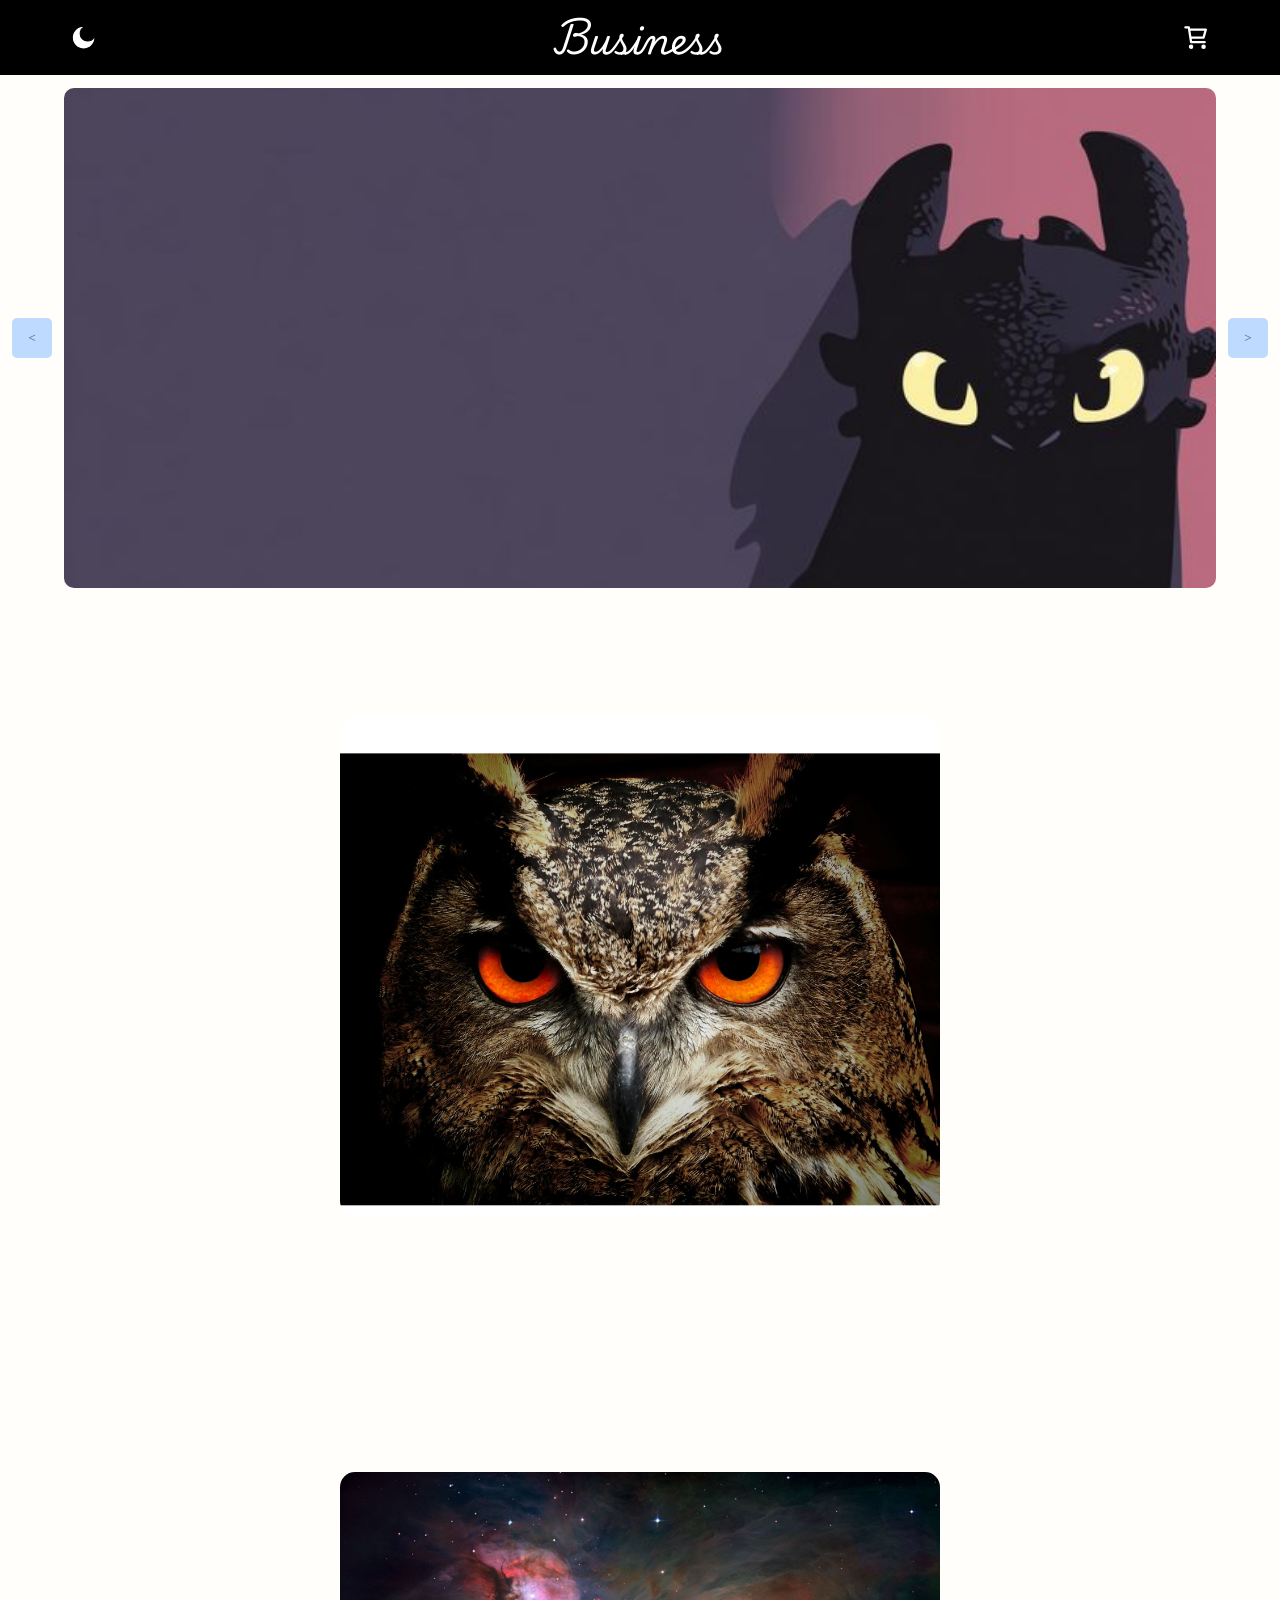
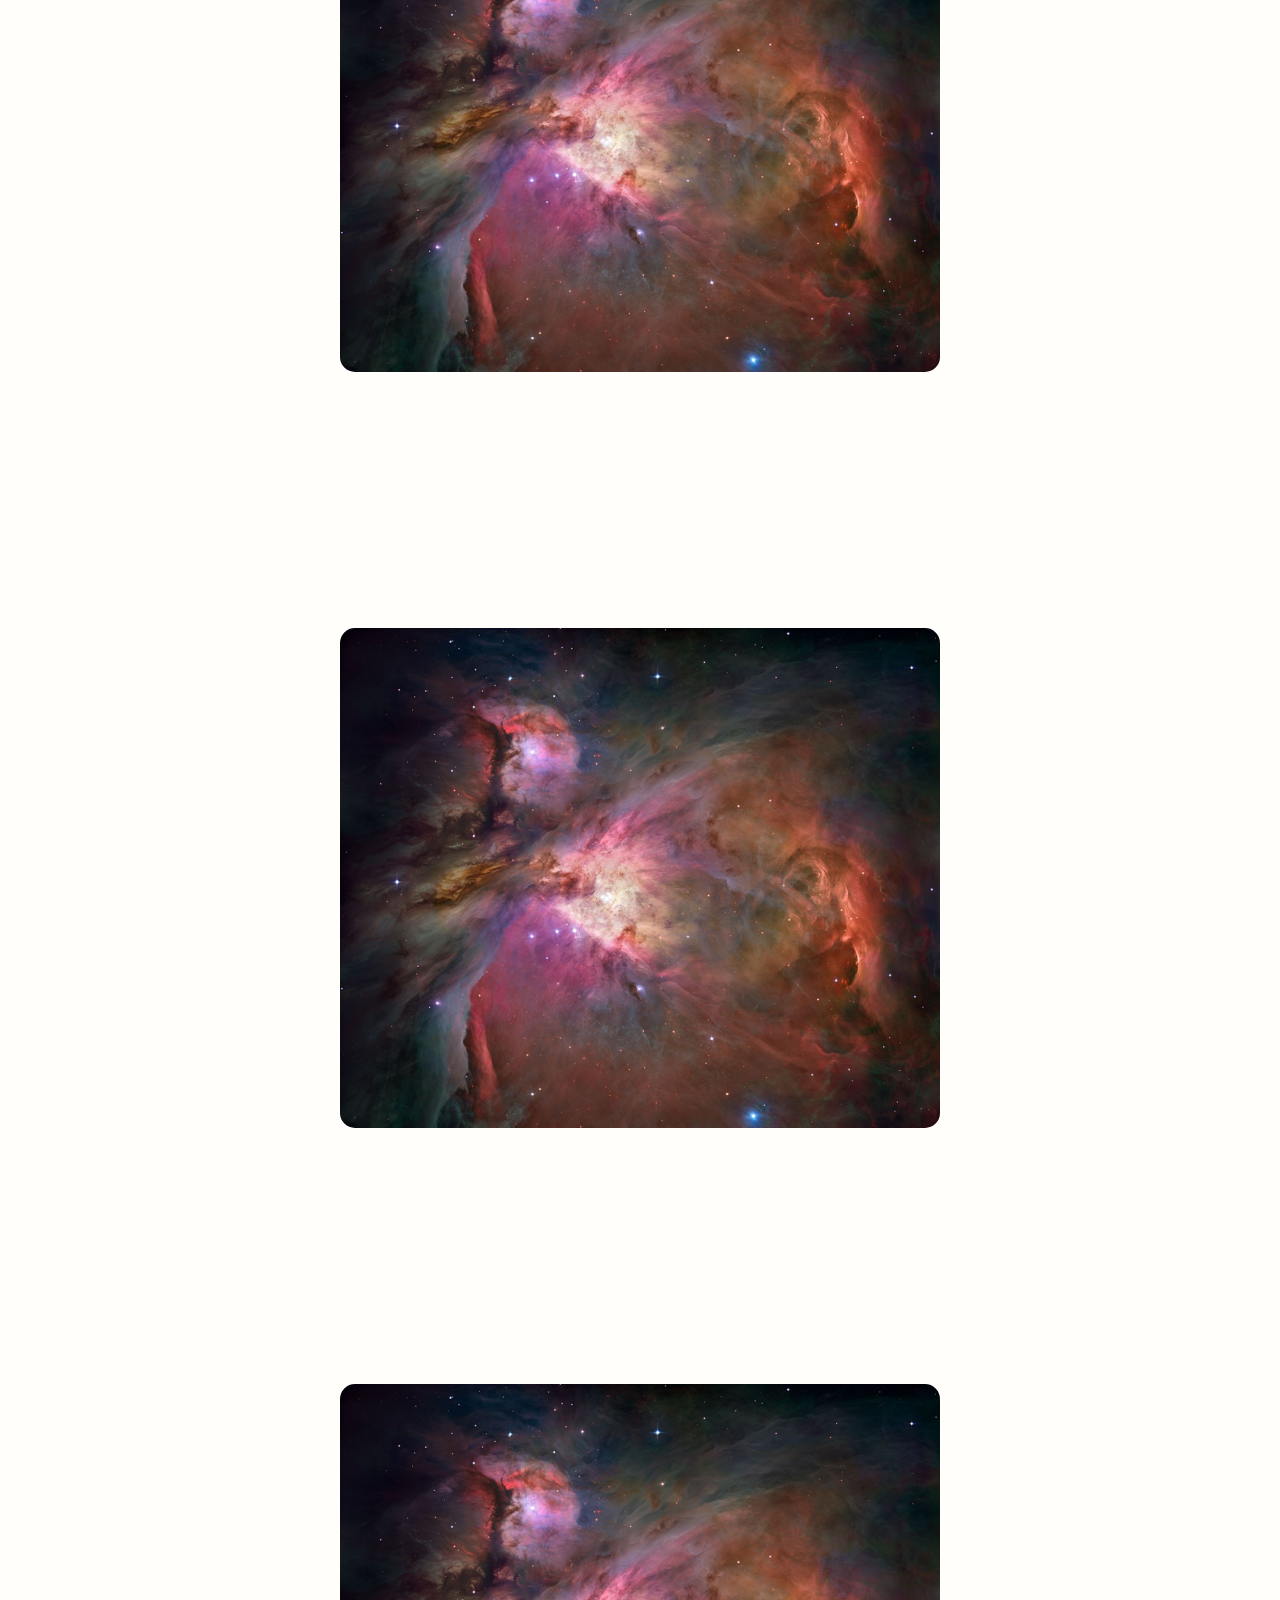
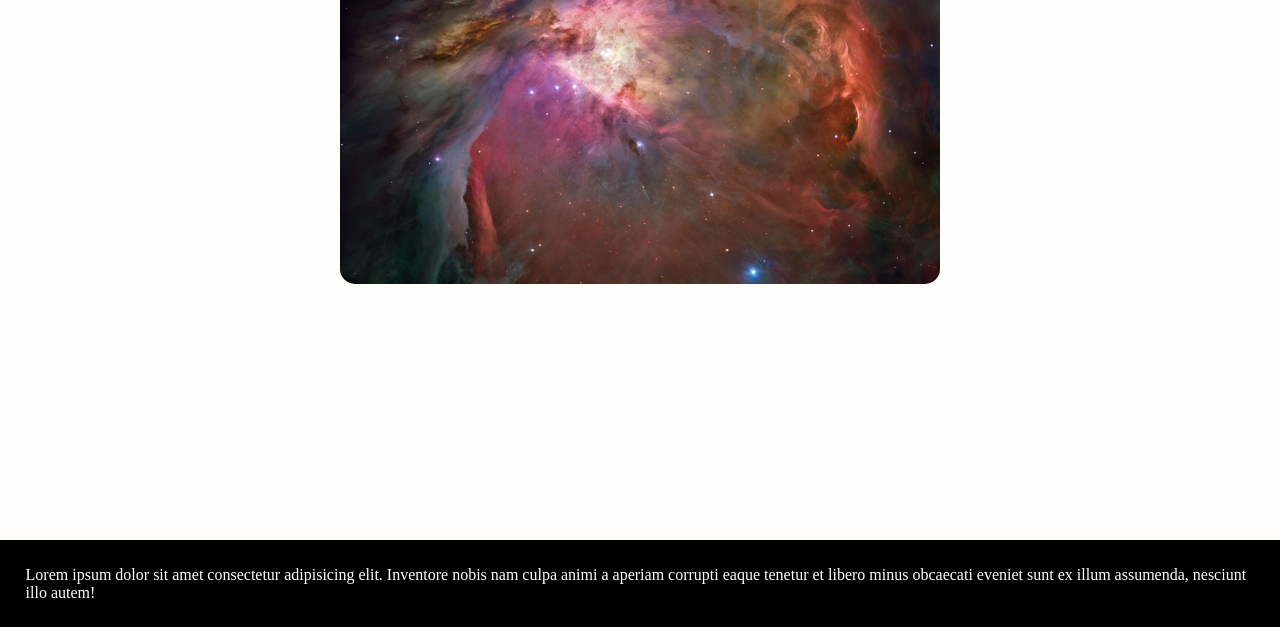
==== commit 1b75fac7: "svg commit" ====
--- a/index.html
+++ b/index.html
@@ -48,7 +48,9 @@
     
 </div>
 <button class="scrollToTopButton">
-    <p id="toplogo">&#8593;</p>
+    <svg width="auto" height="auto" viewBox="0 0 24 24" fill="none" xmlns="http://www.w3.org/2000/svg">
+        <path d="M17 15L12 10L7 15" stroke="var(--black)" stroke-width="1.5" stroke-linecap="round" stroke-linejoin="round"/>
+    </svg>
 </button>
 <div class="card"></div>
 <div class="card"></div>
--- a/style.css
+++ b/style.css
@@ -23,7 +23,7 @@
   --accent-gold: #ffa600;  
   --border-light: #E0DED8; 
   --white: #FFFFFF;
-  --accent-main: #d2e5ff;
+  --accent-main: #bfdaff;
   --black: #000;
 }
 
@@ -31,9 +31,13 @@
     --bg-color: #1a1a1a;
     --text-main: #f9f7f2;
     --text-muted: #e0ded8;
-    --accent-main: #338bff;
+    --accent-main: #006eff;
     --white: #000;
     --black: #ffffff;
+}
+
+::selection {
+    background-color: #acff2f6e !important;
 }
 
 body {
@@ -107,38 +111,22 @@
     position: fixed;
     bottom: 20px;
     right: 30px;
-    height: fit-content;
-    width: 40px;
-    background-color: rgb(32, 0, 97);
+    height: 40px;
+    width: 40px;
+    background-color: var(--accent-main);
     text-align: center;
     opacity: 0;
-    pointer-events: none;
-    transition: 0.4s;
-    z-index: 300;
-    transform: scale(1);
-    font-size: 30px;
-    font-family: "RobotoMono";
-    user-select: none !important;
-    border: none;
-}
-
-#toplogo {
-    color: #fff;
-    font-family: "RobotoMono";
-    font-size: 30px;
-    cursor: pointer;
-    user-select: none !important;
-}
-
-.scrollToTopButton:active {
-    transition: 0.2s;
-    background-color: rgb(23, 2, 74);  
-    transform: scale(0.97);
-}
+    transition: all 0.3s;
+    border: none;
+    border-radius: 5px;
+    display: flex;
+    justify-content: center;
+    align-items: center;
+}
+
 .scrollToTopButton:hover {
-    transition: 0.3s;
-    background-color: rgb(47, 0, 86);
-    transform: scale(1.2);
+    transition: all 0.3s;
+    transform: scale(1.1);
     border: none;
 }
 
@@ -152,16 +140,22 @@
     display: flex;
     justify-content: space-evenly;
     align-items: center;
-    margin-top: 2%;
+    margin-top: 1%;
+}
+
+#box button {
+    background-color: var(--accent-main);
+    border: none;
+    width: 40px;
+    height: 40px;
+    border-radius: 5px;
 }
 
 .display {
     height: 500px;
     width: 90%;
     border-radius: 10px;
-    background-color: rgb(255, 165, 165);
-    /* margin-top: 1%;
-    margin-left: 10%; */
+    background-color: transparent;
     overflow: hidden;
     display: flex;
 }
@@ -170,7 +164,7 @@
     flex: 0 0 100%;
     height: 100%;
     width: 100%;
-    background-color: rgb(101, 101, 255);
+    background-color: transparent;
     background-size: cover;
     background-position: center;
 }
@@ -228,9 +222,10 @@
 }
 
 footer {
-    background-color:  var(--accent-main);
+    background-color: black;
     position: static;
     bottom: 0%;
     padding: 2%;
     margin: 0%;
+    color: white;
 }
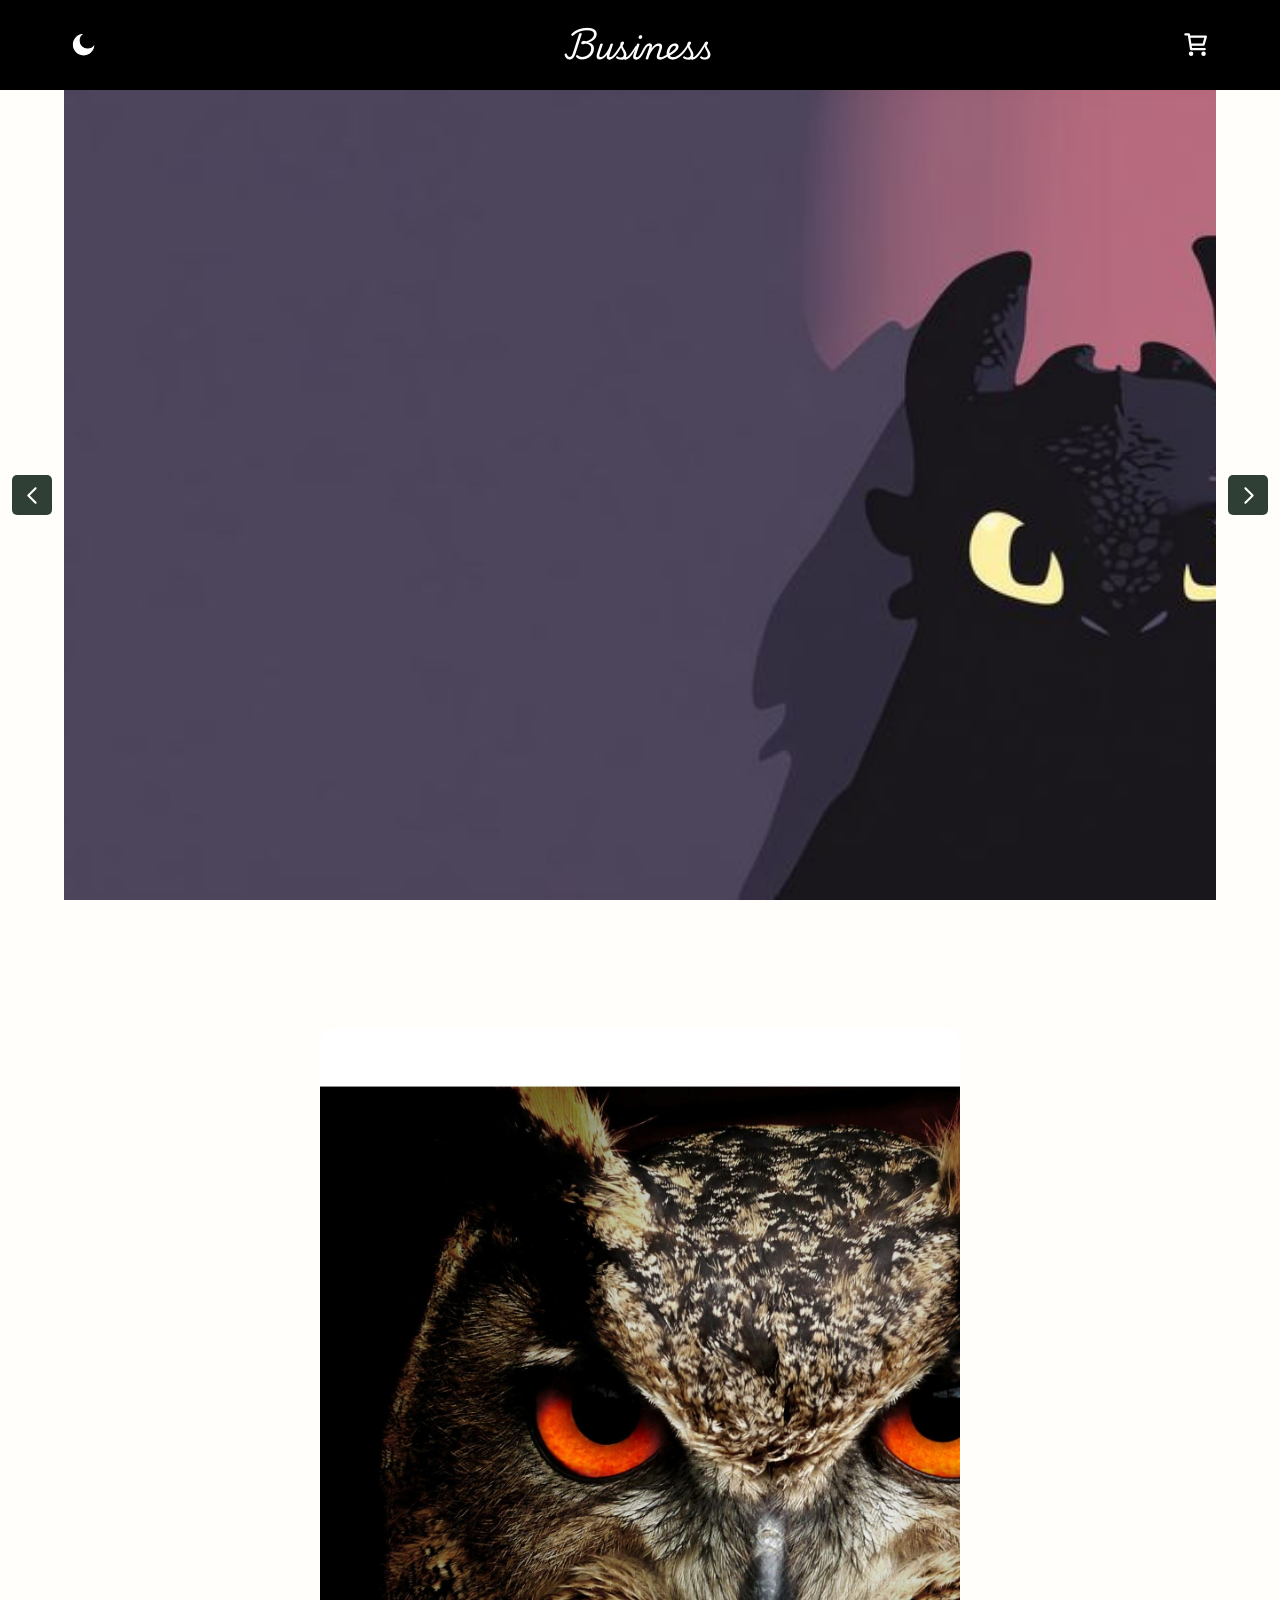
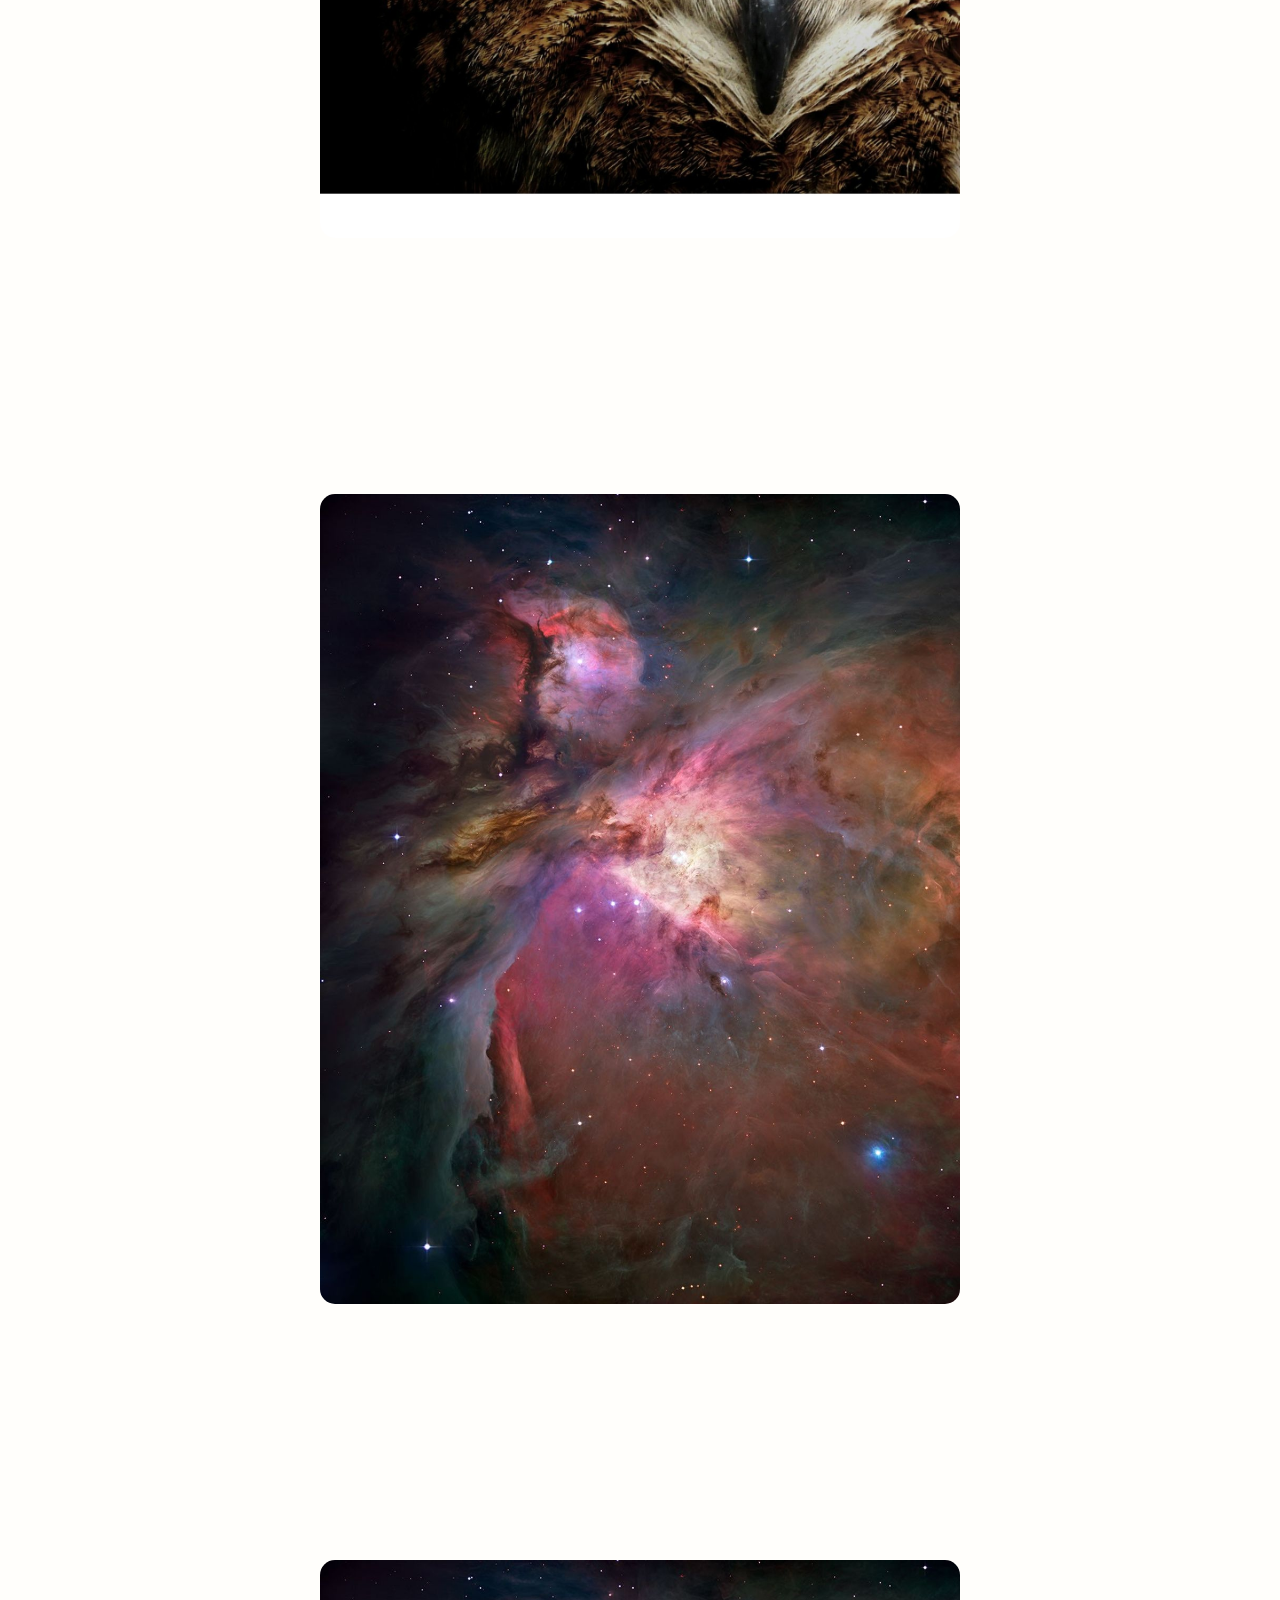
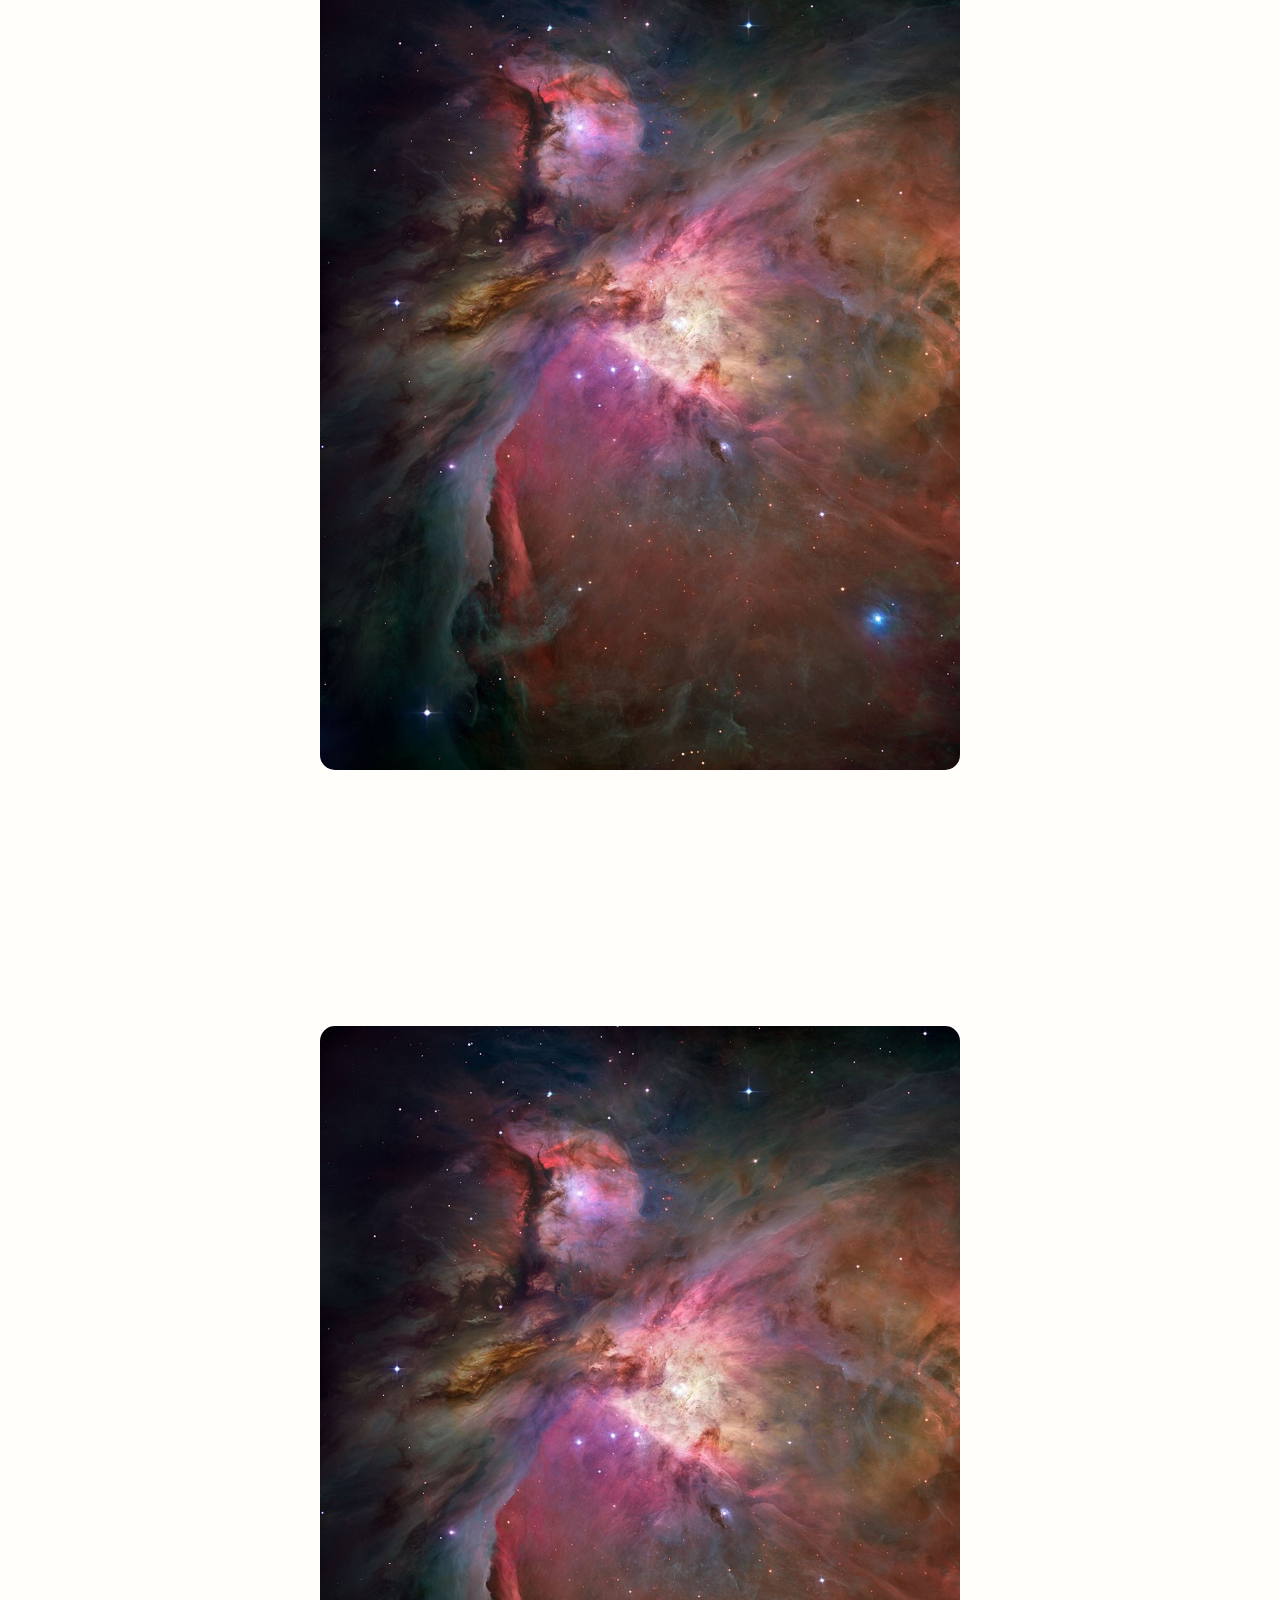
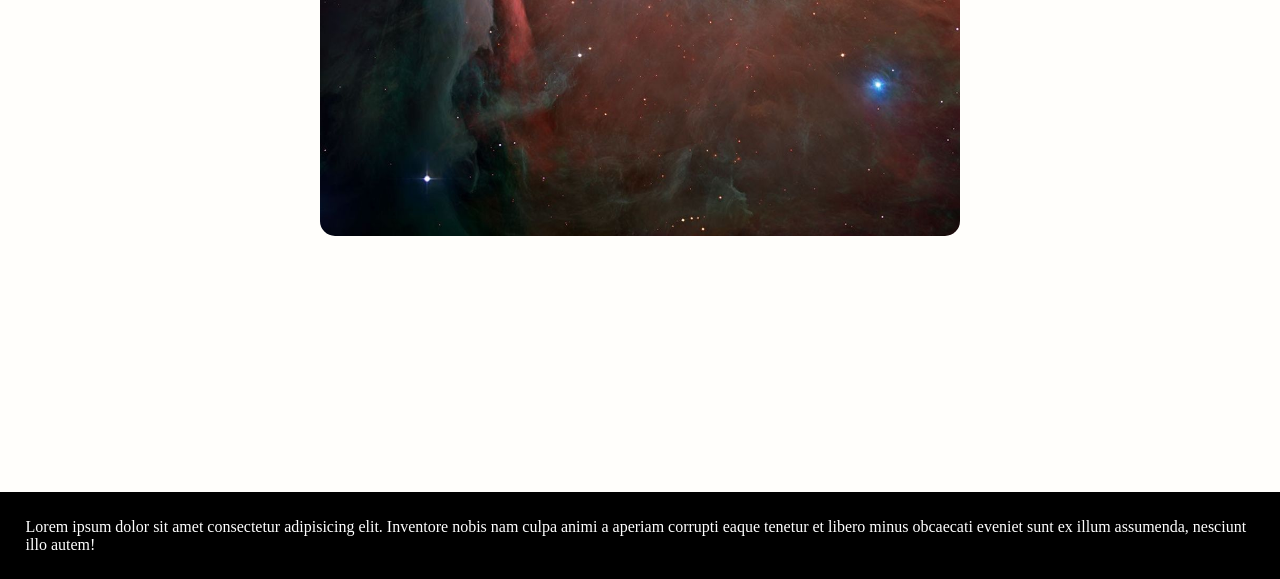
==== commit df267b42: "idk what to name" ====
--- a/index.html
+++ b/index.html
@@ -35,21 +35,30 @@
     </button>
 </div>
 <div id="box">
-    <button id="left"><</button>
-<div class="display">
-    <div class="img"></div>
-    <div class="img"></div>
-    <div class="img"></div>
-    <div class="img"></div>
-</div>
-<button id="right">></button>
+    <button id="left">
+        <svg width="25px" height="25px" viewBox="0 0 24 24" fill="none" xmlns="http://www.w3.org/2000/svg">
+            <path fill-rule="evenodd" clip-rule="evenodd" d="M15.7071 4.29289C16.0976 4.68342 16.0976 5.31658 15.7071 5.70711L9.41421 12L15.7071 18.2929C16.0976 18.6834 16.0976 19.3166 15.7071 19.7071C15.3166 20.0976 14.6834 20.0976 14.2929 19.7071L7.29289 12.7071C7.10536 12.5196 7 12.2652 7 12C7 11.7348 7.10536 11.4804 7.29289 11.2929L14.2929 4.29289C14.6834 3.90237 15.3166 3.90237 15.7071 4.29289Z" fill="#ffffff"/>
+</svg>
+    </button>
+    <div class="display">
+        <div class="img"></div>
+        <div class="img"></div>
+        <div class="img"></div>
+        <div class="img"></div>
+    </div>
+
+    <button id="right">
+        <svg width="25px" height="25px" viewBox="0 0 24 24" fill="none" xmlns="http://www.w3.org/2000/svg">
+            <path fill-rule="evenodd" clip-rule="evenodd" d="M8.29289 4.29289C8.68342 3.90237 9.31658 3.90237 9.70711 4.29289L16.7071 11.2929C17.0976 11.6834 17.0976 12.3166 16.7071 12.7071L9.70711 19.7071C9.31658 20.0976 8.68342 20.0976 8.29289 19.7071C7.90237 19.3166 7.90237 18.6834 8.29289 18.2929L14.5858 12L8.29289 5.70711C7.90237 5.31658 7.90237 4.68342 8.29289 4.29289Z" fill="#ffffff"/>
+        </svg>
+    </button>
 </div>
     
     
 </div>
 <button class="scrollToTopButton">
     <svg width="auto" height="auto" viewBox="0 0 24 24" fill="none" xmlns="http://www.w3.org/2000/svg">
-        <path d="M17 15L12 10L7 15" stroke="var(--black)" stroke-width="1.5" stroke-linecap="round" stroke-linejoin="round"/>
+        <path d="M17 15L12 10L7 15" stroke="#ffffff" stroke-width="1.5" stroke-linecap="round" stroke-linejoin="round"/>
     </svg>
 </button>
 <div class="card"></div>
--- a/style.css
+++ b/style.css
@@ -23,7 +23,7 @@
   --accent-gold: #ffa600;  
   --border-light: #E0DED8; 
   --white: #FFFFFF;
-  --accent-main: #bfdaff;
+  --accent-main: #f0c0ff;
   --black: #000;
 }
 
@@ -31,13 +31,13 @@
     --bg-color: #1a1a1a;
     --text-main: #f9f7f2;
     --text-muted: #e0ded8;
-    --accent-main: #006eff;
-    --white: #000;
+    --accent-main: #2f3f36;
+    --white: #2f3f36;
     --black: #ffffff;
 }
 
 ::selection {
-    background-color: #acff2f6e !important;
+    background-color: #acff2f38 !important;
 }
 
 body {
@@ -46,10 +46,11 @@
 
 #navbar {
     background-color: black;
-    padding: 0.25%;
-    display: flex;
-    align-items: center;
-    justify-content: center;
+    /* padding: 0.25%; */
+    display: flex;
+    align-items: center;
+    justify-content: center;
+    height: 10vh;
 }
 
 #themeSwitch {
@@ -89,7 +90,7 @@
 
 h1 {
     text-align: center;
-    font-size: 35px;
+    font-size: 30px;
     font-family: "PlaywriteIN";
     color: white;
     font-weight: 400;
@@ -110,10 +111,10 @@
 .scrollToTopButton {
     position: fixed;
     bottom: 20px;
-    right: 30px;
-    height: 40px;
-    width: 40px;
-    background-color: var(--accent-main);
+    right: 20px;
+    height: 40px;
+    width: 40px;
+    background-color: #2f3f36;
     text-align: center;
     opacity: 0;
     transition: all 0.3s;
@@ -122,6 +123,7 @@
     display: flex;
     justify-content: center;
     align-items: center;
+    z-index: 100;
 }
 
 .scrollToTopButton:hover {
@@ -137,24 +139,26 @@
 
 #box {
     width: 100%;
+    height: 90vh;
     display: flex;
     justify-content: space-evenly;
     align-items: center;
-    margin-top: 1%;
 }
 
 #box button {
-    background-color: var(--accent-main);
+    background-color: #2f3f36;
     border: none;
     width: 40px;
     height: 40px;
     border-radius: 5px;
+    display: flex;
+    justify-content: center;
+    align-items: center;
 }
 
 .display {
-    height: 500px;
+    height: 100%;
     width: 90%;
-    border-radius: 10px;
     background-color: transparent;
     overflow: hidden;
     display: flex;
@@ -186,11 +190,10 @@
 }
 
 .card {
-    height: 500px;
-    width: 600px;
-    /* background-color: var(--white); */
+    height: 90vh;
+    width: 50%;
     border-radius: 15px;
-    margin-left: calc(50% - 300px);
+    margin-left: 25%;
     margin-bottom: 20%;
     margin-top: 10%;
     opacity: 0;
